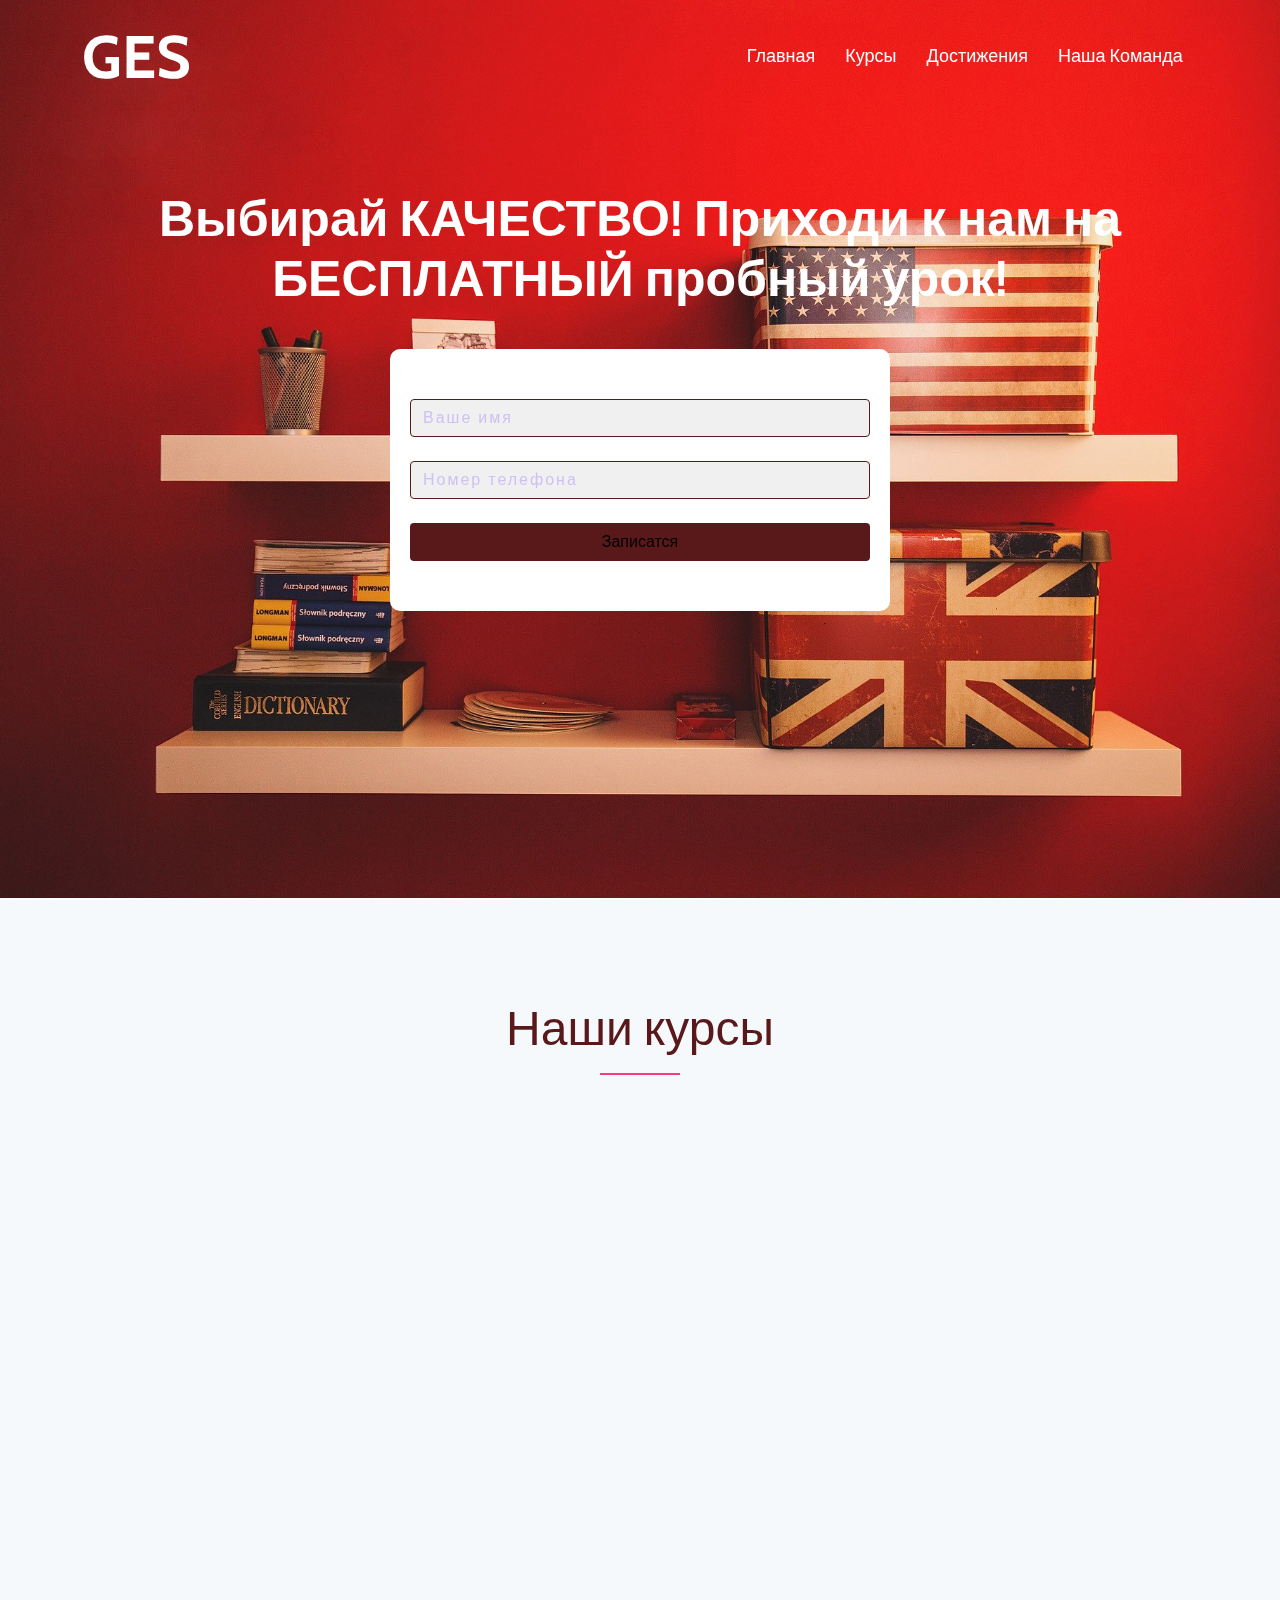
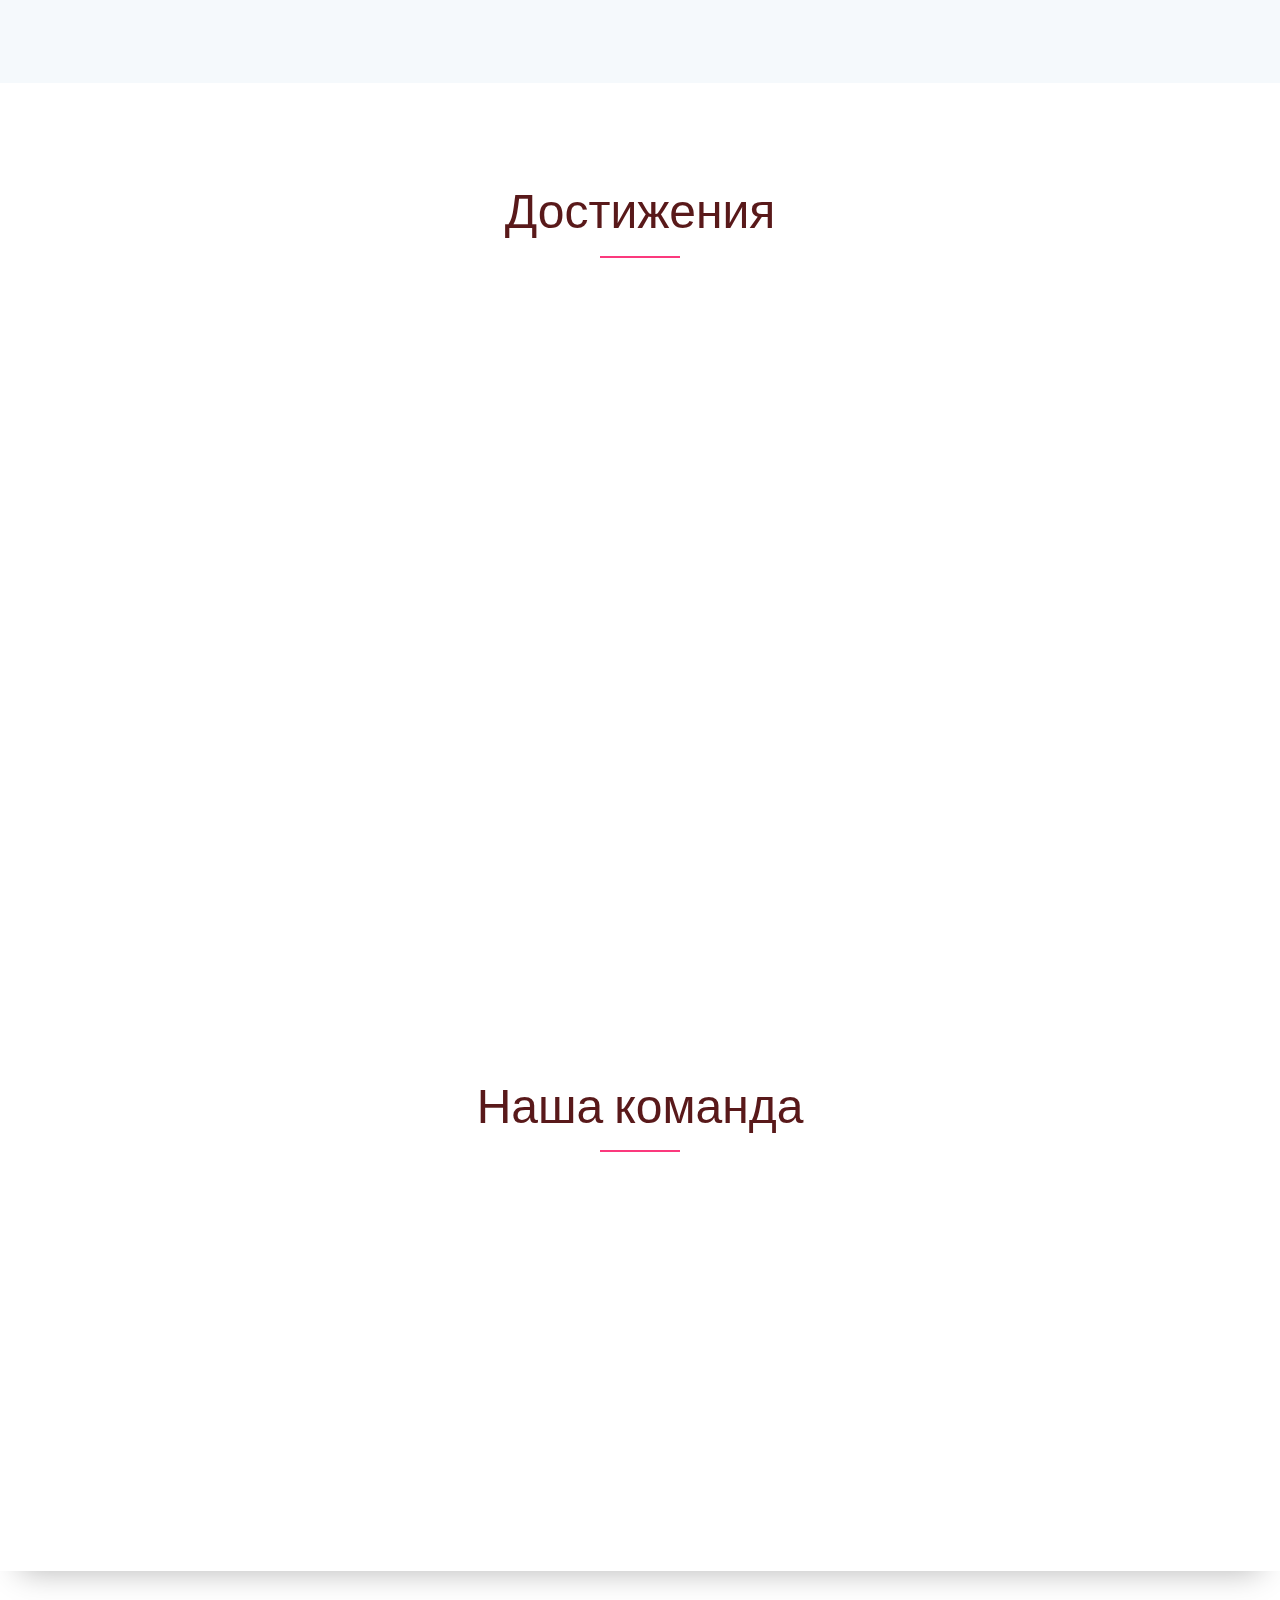
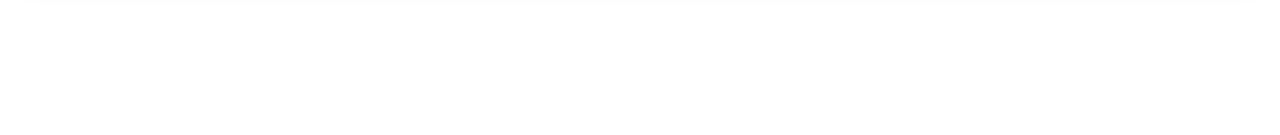
==== Ges/index.html @ f2826a34 "styles changes" ====
<!DOCTYPE html>
<html lang="RU">

<head>
    <meta charset="UTF-8">
    <meta name="description" content="">
    <meta http-equiv="X-UA-Compatible" content="IE=edge">
    <meta name="viewport" content="width=device-width, initial-scale=1, shrink-to-fit=no">
    <!-- The above 4 meta tags *must* come first in the head; any other head content must come *after* these tags -->

    <!-- Title -->
    <title>Global Education Center</title>

    <!-- Favicon -->
    <!-- <link rel="icon" href="img/core-img/favicon.ico"> title  -->

    <!-- Core Stylesheet -->
    <link href="style.css" rel="stylesheet">
    
    <!-- Responsive CSS -->
    <link href="css/responsive.css" rel="stylesheet">

</head>

<body>
    <!-- Preloader Start -->
    <div id="preloader">
        <div class="colorlib-load"></div>
    </div>

    <!-- ***** Header Area Start ***** -->
    <header class="header_area animated">
        <div class="container-fluid">
            <div class="row align-items-center">
                <!-- Menu Area Start -->
                <div class="col-12 col-md-12">
                    <div class="menu_area">
                        <nav class="navbar navbar-expand-lg navbar-light">
                            <!-- Logo -->
                            <a class="navbar-brand" href="#">GES</a>
                            <button class="navbar-toggler" type="button" data-toggle="collapse" data-target="#ca-navbar" aria-controls="ca-navbar" aria-expanded="false" aria-label="Toggle navigation"><span class="navbar-toggler-icon"></span></button>
                            <!-- Menu Area -->
                            <div class="collapse navbar-collapse" id="ca-navbar">
                                <ul class="navbar-nav ml-auto" id="nav">
                                    <li class="nav-item active"><a class="nav-link" href="#home">Главная</a></li>
                                    <li class="nav-item"><a class="nav-link" href="#pricing">Курсы</a></li>
                                    <li class="nav-item"><a class="nav-link" href="#about">Достижения</a></li>
                                    <li class="nav-item"><a class="nav-link" href="#team">Наша Команда</a></li>
                                </ul>
                                
                            </div>
                        </nav>
                    </div>
                </div>
            </div>
        </div>
    </header>
    <!-- ***** Header Area End ***** -->

    <!-- ***** Wellcome Area Start ***** -->
    <section class="wellcome_area clearfix" id="home" style="background-image: url(./img/bg-img/aa1.jpg);">
        <div class="container h-100">
            <div class="row h-100 align-items-center">
                <div class="col-12 col-md ">
                    <div class="wellcome-heading">
                        <h2 class="wow fadeInLeft" data-wow-delay="0.4s">Выбирай КАЧЕСТВО!  Приходи к нам на БЕСПЛАТНЫЙ пробный урок!</h2>
                        <div class="welcome-heading_form wow fadeInUp" data-wow-delay="0.6s">
                            <form  >
                                <input type="text"  placeholder="Ваше имя" class="form-control mb-4" >
                                <input type="text"  placeholder="Номер телефона" class="form-control mb-4" >
                                
                                <button class="btn btn-custom btn-block">Записатся</button>
                            </form>
                        </div>
                    </div>
                </div>
            </div>
        </div>
    </section>
    <!-- ***** Wellcome Area End ***** -->

    <!-- ***** Pricing Plane Area Start *****==== -->
    <section class="pricing-plane-area section_padding_100_70 clearfix" id="pricing">
        <div class="container">
            <div class="row">
                <div class="col-12">
                    <!-- Heading Text  -->
                    <div class="section-heading text-center">
                        <h2>Наши курсы</h2>
                        <div class="line-shape"></div>
                    </div>
                </div>
            </div>

            <div class="row ">
                <div class="col-12 col-md-4">
                    <div class=" text-center wow fadeInUp cources" data-wow-delay="0.6s">
                        <div class="cources_img">
                            <img src="./img/bg-img/2.jpg" alt="">
                        </div>          
                        <h4>Обучение всех уровней английского языка </h4>              
                        <p class="mb-4">Обучение всех уровней английского языка с эффектом полного погружения (для взрослых, для школьников старшего, среднего и младшего звена)</p>
                    </div>
                </div>
                <!-- Single Special Area -->
                <div class="col-12 col-md-4">
                    <div class=" text-center wow fadeInUp cources" data-wow-delay="0.4s">
                        <div class="cources_img">
                            <img src="./img/bg-img/1.jpeg" alt="">
                        </div>         
                        <h4>Уникальные авторские курсы</h4>              
                        <p>Уникальные авторские курсы на основе DELTA, CELTA, TESOL и TEYL, Современная методика английского языка для профессионального роста будущих успешных учителей</p>
                    </div>
                </div>
                <!-- Single Special Area -->
                <div class="col-12 col-md-4">
                    <div class="wow fadeInUp cources" data-wow-delay="0.2s">
                        <div class="cources_img">
                            <img src="./img/bg-img/3.jpeg" alt="">
                        </div>           
                        <h4>Подготовка к IELTS</h4>              
                        <div class="cources_child">
                            <p><span>•</span>Комплексная подготовка к ЕНТ </p>       
                            <p><span>•</span>Развитие всех школьных предметов </p>              
                            <p><span>•</span>Подготовка к НИШ (Назарбаев Интеллектуальные Школы)</p>  
                            <p><span>•</span>Подготовка к школе</p>  
                            <p><span>•</span>Продленка</p>  
                        </div>
                    </div>
                </div>
            </div>
        </div>
    </section>
    <!-- ***** Pricing Plane Area End ***** -->

    <!-- ***** Special Area Start ***** -->
    <section class="special-area bg-white section_padding_100" id="about">
        <div class="container">
            <div class="row">
                <div class="col-12">
                    <!-- Section Heading Area -->
                    <div class="section-heading text-center">
                        <h2>Достижения </h2>
                        <div class="line-shape"></div>
                    </div>
                </div>
            </div>

            <div class="row">
                <!-- Single Special Area -->
                <div class="col-12 col-md-4">
                    <div class="single-special text-center wow fadeInUp" data-wow-delay="0.2s">
                        <div class="single-icon">
                            <h3 class="counter">3000</h3>
                        </div>
                        <h4>******</h4>
                        <p>Более студентов доверяют нам</p>
                    </div>
                </div>
                <!-- Single Special Area -->
                <div class="col-12 col-md-4">
                    <div class="single-special text-center wow fadeInUp" data-wow-delay="0.4s">
                        <div class="single-icon">
                            <h3 class="counter">300</h3>
                        </div>
                        <h4>********</h4>
                        <p> Более обладателей государственных образовательных </p>
                    </div>
                </div>
                <!-- Single Special Area -->
                <div class="col-12 col-md-4">
                    <div class="single-special text-center wow fadeInUp" data-wow-delay="0.6s">
                        <div class="single-icon">
                            <h3 class="counter">70</h3>
                        </div>
                        <h4>*********</h4>
                        <p>Более обладателей сертификата IELTS со средним баллом 6,5 – 7</p>
                    </div>
                </div>
            </div>

            <div class="row">
                <!-- Single Special Area -->
                <div class="col-12 col-md-4">
                    <div class="single-special text-center wow fadeInUp" data-wow-delay="0.2s">
                        <div class="single-icon">
                            <h3 class="counter">39</h3>
                        </div>
                        <h4>******</h4>
                        <p>Студентов, поступивших в Назарбаев Университет</p>
                    </div>
                </div>
                <!-- Single Special Area -->
                <div class="col-12 col-md-4">
                    <div class="single-special text-center wow fadeInUp" data-wow-delay="0.4s">
                        <div class="single-icon">
                            <h3 class="counter">24</h3>
                        </div>
                        <h4>********</h4>
                        <p>Ученика поступивших в Назарбаев Интеллектуальные Школы (НИШ)</p>
                    </div>
                </div>
                <!-- Single Special Area -->
                <div class="col-12 col-md-4">
                    <div class="single-special text-center wow fadeInUp" data-wow-delay="0.6s">
                        <div class="single-icon">
                            <h3 class="counter">18</h3>
                        </div>
                        <h4>*********</h4>
                        <p>Финалистов программы FLEX</p>
                    </div>
                </div>
            </div>
        </div>
        <!-- Special Description Area -->
    </section>
    <!-- ***** Special Area End ***** -->

    <!-- ***** Our Team Area Start ***** -->
    <section class="our-Team-area bg-white section_padding_100_50 clearfix" id="team">
        <div class="container">
            <div class="row">
                <div class="col-12 text-center">
                    <!-- Heading Text  -->
                    <div class="section-heading">
                        <h2>Наша команда</h2>
                        <div class="line-shape"></div>
                    </div>
                </div>
            </div>
            <div class="row">
                <div class="col-12 col-md-6 col-lg-3 wow fadeInRight" data-wow-delay="0.3s">
                    <div class="single-team-member">
                        <div class="member-image">
                            <img src="img/team-img/team-1.jpg" alt="">
                            <div class="team-hover-effects">
                                <div class="team-social-icon">
                                     <a href="https://www.instagram.com/english_express_centre/"><i class="fa fa-instagram" aria-hidden="true"></i></a>
                                    <a href="mailto:eexprees@mail.ru"><i class="fa fa-envelope-o" aria-hidden="true"></i></a>
                                   
                                </div>
                            </div>
                        </div>
                        <div class="member-text">
                            <h4>Lorem, ipsum.</h4>
                            <p>Директор учебного центра</p>
                        </div>
                    </div>
                </div>
                
                <div class="col-12 col-md-6 col-lg-3  wow fadeInRight" data-wow-delay="0.4s">
                    <div class="single-team-member">
                        <div class="member-image">
                            <img src="img/team-img/team-1.jpg" alt="">
                            <div class="team-hover-effects">
                                <div class="team-social-icon">
                                     <a href="https://www.instagram.com/english_express_centre/"><i class="fa fa-instagram" aria-hidden="true"></i></a>
                                    <a href="mailto:eexprees@mail.ru"><i class="fa fa-envelope-o" aria-hidden="true"></i></a>
                                   
                                </div>
                            </div>
                        </div>
                        <div class="member-text">
                            <h4>Lorem, ipsum.</h4>
                            <p>Директор учебного центра</p>
                        </div>
                    </div>
                </div>

                <div class="col-12 col-md-6 col-lg-3 wow fadeInRight" data-wow-delay="0.6s">
                    <div class="single-team-member">
                        <div class="member-image">
                            <img src="img/team-img/team-1.jpg" alt="">
                            <div class="team-hover-effects">
                                <div class="team-social-icon">
                                     <a href="https://www.instagram.com/english_express_centre/"><i class="fa fa-instagram" aria-hidden="true"></i></a>
                                    <a href="mailto:eexprees@mail.ru"><i class="fa fa-envelope-o" aria-hidden="true"></i></a>
                                   
                                </div>
                            </div>
                        </div>
                        <div class="member-text">
                            <h4>Lorem, ipsum.</h4>
                            <p>Директор учебного центра</p>
                        </div>
                    </div>
                </div>

                <div class="col-12 col-md-6 col-lg-3 wow fadeInRight" data-wow-delay="0.8s">
                    <div class="single-team-member">
                        <div class="member-image">
                            <img src="img/team-img/team-1.jpg" alt="">
                            <div class="team-hover-effects">
                                <div class="team-social-icon">
                                     <a href="https://www.instagram.com/english_express_centre/"><i class="fa fa-instagram" aria-hidden="true"></i></a>
                                    <a href="mailto:eexprees@mail.ru"><i class="fa fa-envelope-o" aria-hidden="true"></i></a>
                                   
                                </div>
                            </div>
                        </div>
                        <div class="member-text">
                            <h4>Lorem, ipsum.</h4>
                            <p>Директор учебного центра</p>
                        </div>
                    </div>
                </div>
            </div>
        </div>
    </section>
    <!-- ***** Our Team Area End ***** -->

    <!-- ***** Footer Area Start ***** -->
    <footer class="footer-social-icon text-center section_padding_70 clearfix">      
       <!-- Foooter Text-->
        <div class="copyright-text">
            copyright all reserved            
        </div>
    </footer>
    <!-- ***** Footer Area Start ***** -->

    <!-- Jquery-2.2.4 JS -->
    <script src="js/jquery-2.2.4.min.js"></script>
    <!-- Popper js -->
    <script src="js/popper.min.js"></script>
    <!-- Bootstrap-4 Beta JS -->
    <script src="js/bootstrap.min.js"></script>
    <!-- All Plugins JS -->
    <script src="js/plugins.js"></script>
    <!-- Slick Slider Js-->
    <script src="js/slick.min.js"></script>
    <!-- Footer Reveal JS -->
    <script src="js/footer-reveal.min.js"></script>
    <!-- Active JS -->
    <script src="js/active.js"></script>
</body>

</html>
---- Ges/style.css ----
/* --------------------------
:: Template Name: Colorlib App - App Landing Page 
:: Template Author: Colorlib
:: Template Author URI: https://colorlib.com/
:: Description: Colorlib is a One Page based App Landing Template. It's very clean, creative & beautiful. It's super     responsive & ultra light.
:: Tags: Colorlib, App Landing, Apps, Responsive App Landing, Bootstrap 4, Free Theme, Free HTML Template, HTML5 Template etc.
:: Version: v1.0
:: Created: 11/03/2017
-------------------------- */

/* --- [Master Stylesheet] ----
:: 1.0 Base CSS Start
:: 2.0 Header Area CSS
:: 3.0 Wellcome Area CSS
:: 4.0 Special Area CSS
:: 5.0 Features Area CSS
:: 6.0 Video Area CSS
:: 7.0 Cool Facts Area CSS
:: 8.0 Screenshots Area CSS
:: 9.0 Pricing Plan Area CSS
:: 10.0 Testimonials Area CSS
:: 11.0 CTA Area CSS Start
:: 12.0 Team Area CSS Start
:: 13.0 Contact Area CSS Start
:: 14.0 Footer Area CSS Start
-------------------------- */

@import url('https://fonts.googleapis.com/css?family=Cabin:400,500,700|Montserrat:400,500,700');
@import 'css/bootstrap.min.css';
@import 'css/animate.css';
@import 'css/magnific-popup.css';
@import 'css/owl.carousel.min.css';
@import 'css/slick.css';
@import 'css/font-awesome.min.css';
@import 'css/themify-icons.css';
@import 'css/ionicons.min.css';

/* --------------------------
:: 1.0 Base CSS Start
-------------------------- */

* {
    margin: 0;
    padding: 0;
}

body {
    font-family: 'Cabin', sans-serif;
    background-color: #fff;
}

h1,
h2,
h3,
h4,
h5,
h6 {
    font-family: 'Cabin', sans-serif;
    font-weight: 400;
    color: #000;
    line-height: 1.2;
}

::-webkit-scrollbar{
    border-radius: 10px;
    background-color: rgba(89,25,26,.4);
}

::-webkit-scrollbar-thumb{
    border-radius: 10px;
    margin: 0 auto;
    background-color: #59191a;
}

::-webkit-scrollbar-track{
    border-radius: 10px;
    background-color:#fff;
}

.section_padding_100 {
    padding-top: 100px;
    padding-bottom: 100px;
}

.section_padding_100_50 {
    padding-top: 100px;
    padding-bottom: 50px;
}

.section_padding_100_70 {
    padding-top: 100px;
    padding-bottom: 70px;
}

.section_padding_50 {
    padding-top: 50px;
    padding-bottom: 50px;
}

.section_padding_50_20 {
    padding-top: 50px;
    padding-bottom: 20px;
}

.section_padding_150 {
    padding-top: 150px;
    padding-bottom: 150px;
}

.section_padding_200 {
    padding-top: 200px;
    padding-bottom: 200px;
}

.section_padding_0_100 {
    padding-top: 0;
    padding-bottom: 100px;
}

.section_padding_70 {
    padding-top: 70px;
    padding-bottom: 70px;
}

.section_padding_0_50 {
    padding-top: 0;
    padding-bottom: 50px;
}

img {
    max-width: 100%;
    max-height: 100%;
}

.mt-15 {
    margin-top: 15px;
}

.mt-30 {
    margin-top: 30px;
}

.mt-40 {
    margin-top: 40px;
}

.mt-50 {
    margin-top: 50px;
}

.mt-100 {
    margin-top: 100px;
}

.mt-150 {
    margin-top: 150px;
}

.mr-15 {
    margin-right: 15px;
}

.mr-30 {
    margin-right: 30px;
}

.mr-50 {
    margin-right: 50px;
}

.mr-100 {
    margin-right: 100px;
}

.mb-15 {
    margin-bottom: 15px;
}

.mb-30 {
    margin-bottom: 30px;
}

.mb-50 {
    margin-bottom: 50px;
}

.mb-100 {
    margin-bottom: 100px;
}

.ml-15 {
    margin-left: 15px;
}

.ml-30 {
    margin-left: 30px;
}

.ml-50 {
    margin-left: 50px;
}

.ml-100 {
    margin-left: 100px;
}

ul,
ol {
    margin: 0;
    padding: 0;
}

#scrollUp {
    bottom: 0;
    font-size: 24px;
    right: 30px;
    width: 50px;
    background-color: #59191a;
    color: #fff;
    text-align: center;
    height: 50px;
    line-height: 50px;
}

a,
a:hover,
a:focus,
a:active {
    text-decoration: none;
    -webkit-transition-duration: 500ms;
    -o-transition-duration: 500ms;
    transition-duration: 500ms;
}

li {
    list-style: none;
}

p {
    color: #726a84;
    font-size: 16px;
    font-weight: 300;
    margin-top: 0;
}

.heading-text > p {
    font-size: 16px;
}

.section-heading > h2 {
    font-weight: 300;
    color: #59191a;
    font-size: 48px;
    margin: 0;
}


.section-heading {
    margin-bottom: 60px;
}

.line-shape-white,
.line-shape {
    width: 80px;
    height: 2px;
    background-color: #fb397d;
    margin-top: 15px;
}

.line-shape {
    margin-left: calc(50% - 40px);
}


#preloader {
    overflow: hidden;
    background-color: #fff;
    height: 100%;
    left: 0;
    position: fixed;
    top: 0;
    width: 100%;
    z-index: 999999;
}

.colorlib-load {
    -webkit-animation: 2000ms linear 0s normal none infinite running colorlib-load;
    animation: 2000ms linear 0s normal none infinite running colorlib-load;
    background: transparent none repeat scroll 0 0;
    border-color: #dddddd #dddddd #fb397d;
    border-radius: 50%;
    border-style: solid;
    border-width: 2px;
    height: 40px;
    left: calc(50% - 20px);
    position: relative;
    top: calc(50% - 20px);
    width: 40px;
    z-index: 9;
}

@-webkit-keyframes colorlib-load {
    0% {
        -webkit-transform: rotate(0deg);
        transform: rotate(0deg);
    }
    100% {
        -webkit-transform: rotate(360deg);
        transform: rotate(360deg);
    }
}

@keyframes colorlib-load {
    0% {
        -webkit-transform: rotate(0deg);
        transform: rotate(0deg);
    }
    100% {
        -webkit-transform: rotate(360deg);
        transform: rotate(360deg);
    }
}

/* --------------------------
:: 2.0 Header Area CSS
-------------------------- */

.header_area {
    left: 0;
    position: absolute;
    width: 100%;
    z-index: 99;
    top: 0;
    padding: 0 4%;
}

.menu_area .navbar-brand {
    font-size: 60px;
    font-weight: 700;
    color: #fff;
    margin: 0;
    line-height: 1;
    padding: 0;
}


.menu_area .navbar-brand:hover,
.menu_area .navbar-brand:focus {
    color: #fff;
}


.menu_area {
    position: relative;
    z-index: 2;
}

.menu_area #nav .nav-link {
    color: #fff;
    display: block;
    font-size: 18px;
    font-weight: 500;
    border-radius: 30px;
    -webkit-transition-duration: 500ms;
    -o-transition-duration: 500ms;
    transition-duration: 500ms;
    padding: 35px 15px;
}

/* stcicky css */

.header_area.sticky {
    background-color: #59191a;
    -webkit-box-shadow: 0 4px 20px rgba(0, 0, 0, 0.1);
            box-shadow: 0 4px 20px rgba(0, 0, 0, 0.1);
    height: 70px;
    position: fixed;
    top: 0;
    z-index: 99;
}

.header_area.sticky .menu_area .navbar-brand {
    font-size: 50px;
}

.header_area.sticky .menu_area #nav .nav-link {
    padding: 23px 10px;
}
.header_area.sticky .navbar {
    padding: 0;
}
/* --------------------------
:: 3.0 Wellcome Area CSS
-------------------------- */

.wellcome_area {
    height: 900px;
    position: relative;
    z-index: 1;
    background-position: bottom center;
    background-size: cover;
}

.wellcome_area:after {
    position: absolute;
    width: 100%;
    left: 0;
    height: 2px;
    background-color: #fff;
    content: '';
    bottom: 0;
    z-index: 2;
}

.welcome-thumb {
    width: 45%;
    position: absolute;
    bottom: -130px;
    right: 85px;
    z-index: 9;
}

.welcome-thumb img {
    height: auto;
    width: 100%;
}
.navbar-light .navbar-toggler{
    border:none;
    background: #fff;
}

.wellcome-heading > h2 {
    margin-bottom: 40px;
    font-size: 50px;
    text-align: center;
    color: #ffffff;
    font-weight: 700;
    position: relative;
    z-index: 3;
}
.btn-custom{
    background: #59191a;
}
.welcome-heading_form{
    margin: 0 auto;
    max-width: 500px;
    background: rgb(255,255,255);
    border-radius: 10px;
    padding: 50px 20px;
}


.form-control{
    letter-spacing: 2px;
    color: #59191a;
    border: 1px solid #59191a;
    background-color: rgb(240,240,240);
}
.form-control::-webkit-input-placeholder {
    color: #eee;
    opacity: 1;
}

.form-control:-ms-input-placeholder {
    color: #cec1f4;
    opacity: 1;
}

.form-control::-ms-input-placeholder {
    color: #cec1f4;
    opacity: 1;
}

.form-control::placeholder {
    color: #cec1f4;
    opacity: 1;
}

.get-start-area .email:focus {
    border: none;
    outline-offset: transparent !important;
    border-radius: 30px;
}

.get-start-area .submit {
    background-color: #fb397d;
    color: #fff;    font-weight: 500;
    display: inline-block;
    border: none;
    height: 50px;
    min-width: 167px;
    line-height: 46px;
    text-align: center;
    border-radius: 24px 24px 24px 0px;
    margin-left: 10px;
}

.get-start-area .submit:hover {
    background: #59191a;
    color: #fff;
    -webkit-transition-duration: 500ms;
    -o-transition-duration: 500ms;
    transition-duration: 500ms;
}

.wellcome-heading > p {
    color: #fff;
}

.wellcome-heading > h3 {
    font-size: 332px;
    position: absolute;
    top: -134px;
    font-weight: 900;
    left: -12px;
    z-index: -1;
    color: #fff;
    opacity: .1;
    -ms-filter: "progid:DXImageTransform.Microsoft.Alpha(Opacity=10)";
}

.wellcome-heading {
    margin-bottom: 100px;
}

.cources{
    background: #fff;
    border: 1px solid #eff2f6;
    padding: 40px;
    border-radius: 40px 40px 40px 0px;
    -webkit-transition-duration: 800ms;
    -o-transition-duration: 800ms;
    transition-duration: 800ms;
    margin-bottom: 30px;    
}
.cources_child {
    max-width: 400px;
}
.cources_child > p > span {
    margin-right: 10px;
    margin-bottom: 5px;
    font-size: 17px;
    color: #59191a;
}
.cources_img {
    width: 50%;
    margin: 0 auto;
    margin-bottom: 20px;
}
.cources_img img{
    border-radius: 100%;
}

.cources:hover {
    -webkit-box-shadow: 0 10px 90px rgba(0, 0, 0, 0.08);
            box-shadow: 0 10px 90px rgba(0, 0, 0, 0.08);
    border-color: #59191a;
}

.cources p {
    margin-bottom: 0;
}

.cources > h4 {
    color: #59191a;
}

/* --------------------------
:: 4.0 Special Area CSS
-------------------------- */

.single-icon > h3{
    font-size: 36px;
    color: #59191a;
}

.single-special > h4 {
    font-size: 22px;
    margin-bottom: 15px;
    color: #59191a;
}

.single-icon {
    margin-bottom: 25px;
}


.single-special {
    background: #fff;
    border: 1px solid #eff2f6;
    padding: 40px;
    border-radius: 40px 40px 40px 0px;
    -webkit-transition-duration: 800ms;
    -o-transition-duration: 800ms;
    transition-duration: 800ms;
    margin-bottom: 30px;
    min-height: 250px;
}

.special_description_content > h2 {
    color: #59191a;
    font-size: 48px;
    margin-bottom: 30px;
}

.single-special:hover {
    -webkit-box-shadow: 0 10px 90px rgba(0, 0, 0, 0.08);
            box-shadow: 0 10px 90px rgba(0, 0, 0, 0.08);
}

.single-special p {
    margin-bottom: 0;
}

.app-download-area {
    display: -moz-flex;
    display: -ms-flex;
    display: -o-flex;
    display: -webkit-box;
    display: -ms-flexbox;
    display: flex;
    -ms-flex-preferred-size: 1;
    flex-basis: 1;
    margin-top: 50px;
}

.app-download-btn a {
    border: 1px solid #ddd;
    display: -webkit-box;
    display: -ms-flexbox;
    display: flex;
    -webkit-box-align: center;
    -ms-flex-align: center;
    align-items: center;
    padding: 15px 30px;
    border-radius: 30px 30px 30px 0;
    -webkit-box-shadow: 0 10px 30px rgba(0, 0, 0, 0.1);
    box-shadow: 0 10px 30px rgba(0, 0, 0, 0.1);
    -webkit-box-pack: center;
    -ms-flex-pack: center;
    justify-content: center;
}

.app-download-btn.active a,
.app-download-btn a:hover {
    border-color: transparent;
    background-color: #fb397d;
}

.app-download-btn a i {
    color: #47425d;
    font-size: 24px;
    margin-right: 15px;
    -webkit-transition-duration: 500ms;
    -o-transition-duration: 500ms;
    transition-duration: 500ms;
}

.app-download-btn a p {
    font-size: 16px;
    line-height: 1;
    -webkit-transition-duration: 500ms;
    -o-transition-duration: 500ms;
    transition-duration: 500ms;
}

.app-download-btn a p span {
    font-size: 12px;
    display: block;
}

.app-download-btn:first-child {
    margin-right: 20px;
}

.app-download-btn a:hover i,
.app-download-btn.active a i,
.app-download-btn.active a p,
.app-download-btn a:hover p {
    color: #fff;
}

/* --------------------------
:: 5.0 Features Area CSS
-------------------------- */

.single-feature {
    margin-bottom: 50px;
}

.single-feature > p {
    margin-bottom: 0;
}

.single-feature > i {
    color: #fb397d;
    font-size: 30px;
    display: inline-block;
    float: left;
    margin-right: 10px;
}

.single-feature > h5 {
    font-size: 22px;
    color: #5b32b4;
}

.single-feature > p {
    margin-top: 15px;
}



/* --------------------------
:: 9.0 Pricing Plan Area CSS
-------------------------- */

.pricing-plane-area {
    background: #f5f9fc;
}

.single-price-plan {
    background: #ffffff;
    border: 1px solid #ebebeb;
    border-radius: 30px 30px 30px 0;
    margin-bottom: 30px;
}

.single-price-plan .package-plan {
    padding: 40px 0;
    border-radius: 30px 30px 0 0;
}

.single-price-plan .package-plan > h5 {
    color: #59191a;
    font-size: 18px;
}


.single-price-plan .package-plan .ca-price h4 {
    color: #fb397d;
    font-size: 48px;
    position: relative;
    z-index: 1;
    margin-bottom: 0;
    line-height: 1;
}

.single-price-plan .package-plan .ca-price span {
    font-size: 18px;
    color: #fb397d;
}

.single-price-plan .plan-button > a {
    background: #726a84;
    padding: 10px 0;
    border-bottom-right-radius: 30px;
    color: #ffffff;
    font-size: 16px;
    font-weight: 500;
    display: block;
    -webkit-transition-duration: 500ms;
    -o-transition-duration: 500ms;
    transition-duration: 500ms;
}

.single-price-plan .package-description > p {
    margin-bottom: 0;
    line-height: 1;
    padding: 15px 0;
    border-bottom: 1px solid #ebebeb;
}

.single-price-plan .package-description > p:first-child {
    border-top: 1px solid #ebebeb;
}

.single-price-plan.active .package-plan,
.single-price-plan.active .plan-button > a,
.single-price-plan:hover .plan-button > a {
    background-color: #a865e1;
}

.single-price-plan.active .package-plan .ca-price > h4,
.single-price-plan.active .package-plan .ca-price > span,
.single-price-plan.active .package-plan > h5,
.single-price-plan.active .plan-button > a {
    color: #fff;
}

/* --------------------------
:: 12.0 Team Area CSS Start
-------------------------- */

.member-image {
    margin-bottom: 30px;
    border-radius: 30px 30px 30px 0;
    position: relative;
    z-index: 1;
}

.member-image img {
    border-radius: 30px 30px 30px 0;
}

.member-text > h4 {
    font-size: 22px;
    color: #59191a;
}

.member-text > p {
    color: #b5aec4;
    margin-bottom: 0;
}

.team-hover-effects {
    position: absolute;
    top: 0;
    left: 0;
    width: 100%;
    height: 100%;
    background-color: rgba(89, 25, 26, 0.4);
    border-radius: 30px 30px 30px 0;
    opacity: 0;
    -ms-filter: "progid:DXImageTransform.Microsoft.Alpha(Opacity=0)";
    -webkit-transition: all 500ms;
    -o-transition: all 500ms;
    transition: all 500ms;
}

.single-team-member:hover .team-hover-effects {
    opacity: 1;
    -ms-filter: "progid:DXImageTransform.Microsoft.Alpha(Opacity=100)";
}

.team-social-icon {
    position: absolute;
    z-index: 5;
    top: 0;
    left: 0;
    height: 100%;
    width: 100%;
    display: -webkit-box;
    display: -ms-flexbox;
    display: flex;
    -webkit-box-align: center;
    -ms-flex-align: center;
    align-items: center;
    -webkit-box-pack: center;
    -ms-flex-pack: center;
    justify-content: center;
}

.team-social-icon > a {
    font-size: 14px;
    color: #fff;
    background: rgba(89, 25, 26, 0.9);
    height: 40px;
    width: 40px;
    line-height: 40px;
    text-align: center;
    border-radius: 10px 10px 10px 0;
    display: block;
    margin: 2.5px;
}

.single-team-member {
    margin-bottom: 50px;
}

.copyright-text > p {
    margin-bottom: 0;
}
---- Ges/css/responsive.css ----
@media (min-width: 992px) and (max-width: 1199px) {
    .menu_area .navbar-brand {
        font-size: 42px;
    }
    .menu_area #nav .nav-link {
        padding: 35px 7.5px;
    }
    .sing-up-button > a {
        color: #fff;
        height: 40px;
        min-width: 152px;
        line-height: 36px;
        font-size: 14px;
    }
    .welcome-thumb {
        width: 50%;
        bottom: -100px;
        right: 50px;
    }
    .video-area {
        height: 550px;
    }
    .app_screenshots_slides {
        padding: 0 4%;
    }
    .header_area.sticky .menu_area #nav .nav-link {
        padding: 23px 7.5px;
    }
}

@media (min-width: 768px) and (max-width: 991px) {
    .header_area {
        padding: 0;
    }
    .menu_area .navbar-brand {
        font-size: 48px;
    }
    .header_area.sticky {
        height: 50px;
    }
    .header_area .menu_area #nav .nav-link,
    .header_area.sticky .menu_area #nav .nav-link {
        padding: 7.5px 15px;
    }
    #ca-navbar {
        padding: 30px;
        border-radius: 3px;
        background-color: #59191a;
        text-align: left;
    }
    .sing-up-button {
        margin-top: 30px;
        text-align: left;
    }
    .welcome-thumb {
        width: 50%;
        bottom: -100px;
        right: 0;
    }
    .wellcome-heading {
        margin-bottom: 70px;
    }
    .single-special {
        padding: 30px 10px;
    }
    .special_description_area.mt-150 {
        margin-top: 50px;
    }
    .special_description_content > h2 {
        font-size: 30px;
    }
    .video-area {
        height: 350px;
    }
    .section-heading > h2 {
        font-size: 38px;
    }
    .address-text > p,
    .phone-text > p,
    .email-text > p {
        font-size: 16px;
    }
    .footer-text > p {
        margin-bottom: 30px;
    }
    .section-heading {
        margin-bottom: 50px;
    }
    .sing-up-button > a {
        margin-top: 4px;
        display: inline-block;
        border: 2px solid #a883e9;
        height: 40px;
        min-width: 160px;
        line-height: 36px;
        font-size: 14px;
    }
    .counter-area {
        min-width: 50px;
    }
    .counter-area > h3 {
        font-size: 30px;
    }
    .app_screenshots_slides {
        padding: 0;
    }
    .clients-feedback-area .slick-slide.slick-current img {
        width: 90px !important;
        height: 90px !important;
    }
}

@media (min-width: 320px) and (max-width: 767px) {
    .header_area {
        padding: 0;
    }
    .menu_area .navbar-brand {
        font-size: 48px;
    }
    .header_area.sticky {
        height: 50px;
    }
    .header_area .menu_area #nav .nav-link,
    .header_area.sticky .menu_area #nav .nav-link {
        padding: 5px 15px;
    }
    #ca-navbar {
        padding: 20px;
        border-radius: 3px;
        background-color: #59191a;
        text-align: left;
    }
    .sing-up-button {
        margin-top: 30px;
        text-align: left;
    }
    .header_area {
        top: 0;
    }
    .welcome_text .cd-intro > p {
        font-size: 14px;
    }
    .wellcome-heading > h2 {
        font-size: 30px;
    }
    .get-start-area .email {
        margin-bottom: 20px;
        max-width: 100%;
    }
    .welcome-thumb {
        width: 90%;
        bottom: -74px;
        right: 0;
    }
    .logo_area > a > h2 {
        font-size: 40px;
        margin-top: 10px;
    }
    .section-heading > h2 {
        font-size: 32px;
    }
    .single-special {
        margin-bottom: 30px;
    }
    .special_description_area.mt-150 {
        margin-top: 50px;
    }
    .special_description_content > h2 {
        font-size: 30px;
    }
    .app-download-btn:first-child {
        margin-right: 0;
    }
    .app-download-area {
        display: block;
    }
    .app-download-btn {
        margin-bottom: 20px;
    }
    .video-area {
        border: 10px solid #fff;
        border-radius: 20px;
        height: 250px;
    }
    .video-area::after {
        top: -10px;
        left: -10px;
        width: calc(100% + 20px);
        height: calc(100% + 20px);
        border: 1px solid #f1f4f8;
        z-index: 2;
        border-radius: 20px;
    }
    .clients-feedback-area .client-description > p {
        font-size: 20px;
    }
    .clients-feedback-area .slick-slide img {
        width: 60px !important;
        height: 60px !important;
    }
    .clients-feedback-area .slick-slide.slick-current img {
        width: 70px !important;
        height: 70px !important;
    }
    .membership-description > h2 {
        font-size: 32px;
    }
    .get-started-button {
        text-align: left;
        margin-top: 20px;
    }
    .contact_from {
        margin-top: 30px;
    }
    .wellcome-heading > h3 {
        font-size: 252px;
        top: -105px;
        left: -1px;
    }
    .wellcome-heading,
    .single-cool-fact {
        margin-bottom: 50px;
    }
    .cool_facts_area .col-12:last-of-type .single-cool-fact {
        margin-bottom: 0;
    }
}

@media (min-width: 480px) and (max-width: 767px) {
    .wellcome-heading > h3 {
        font-size: 284px;
    }
    .wellcome-heading > h2 {
        margin-top: -50px;
        font-size: 30px;
    }
    .welcome-thumb {
        bottom: -109px;
        width: 75%;
    }
    .wellcome-heading {
        margin-bottom: 50px;
    }
    .wellcome-heading > h3 {
        top: -139px;
    }
    .get-start-area .email {
        max-width: 370px;
    }
}

@media (min-width: 576px) and (max-width: 767px) {
    .wellcome-heading > h3 {
        font-size: 286px;
    }
    .get-start-area .email {
        margin-bottom: 0;
    }
}
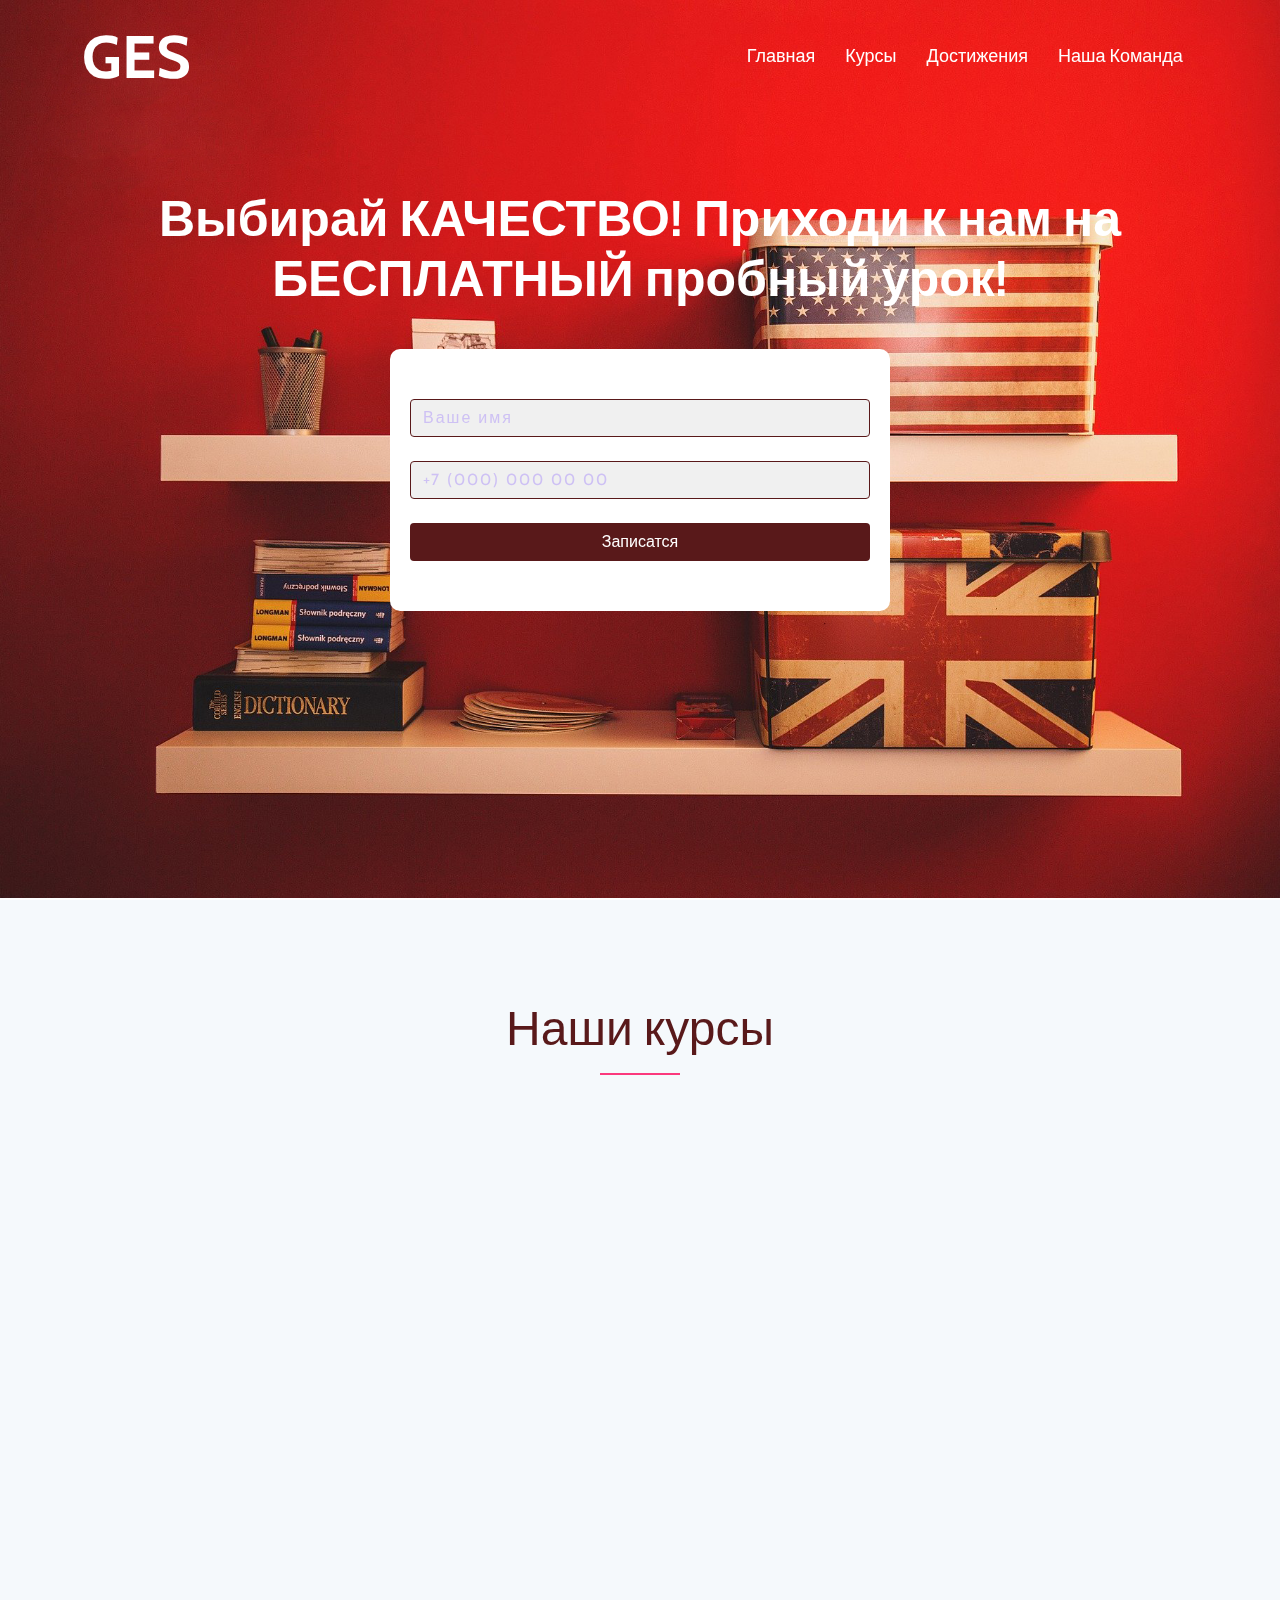
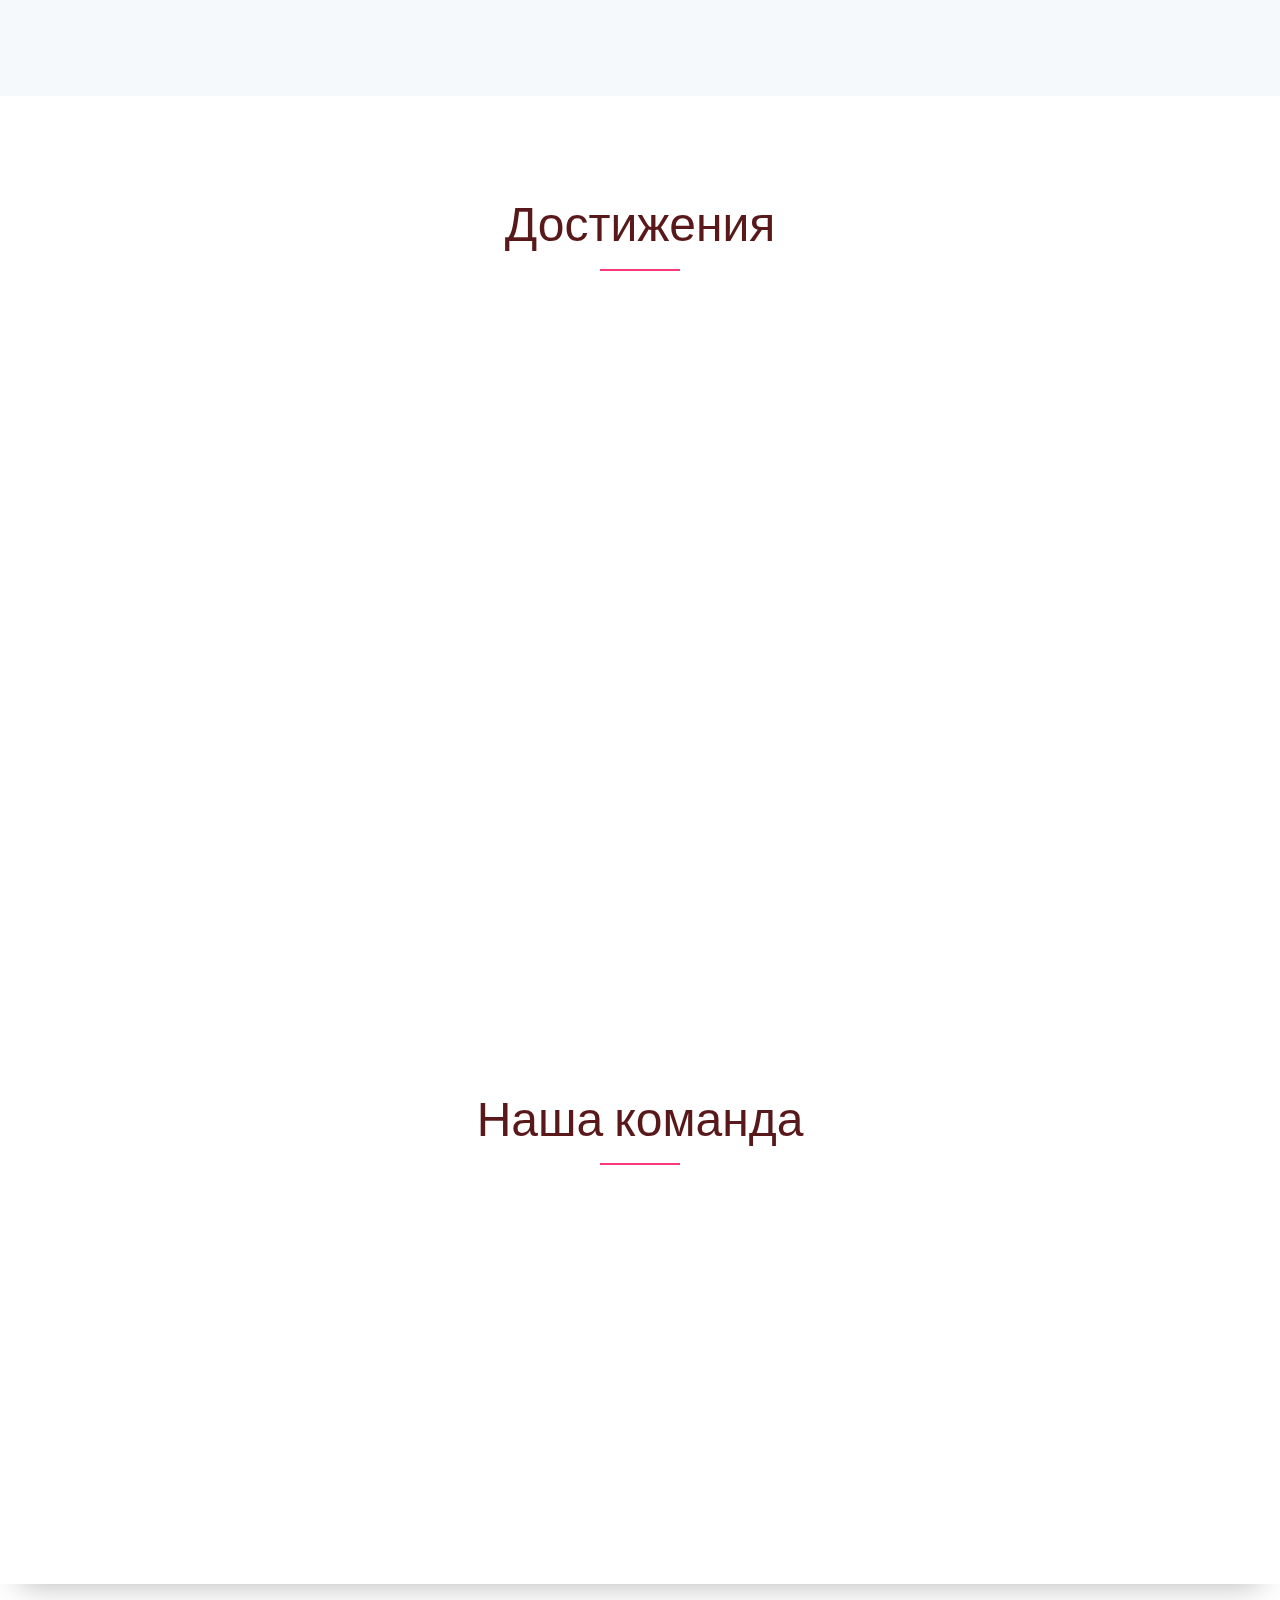
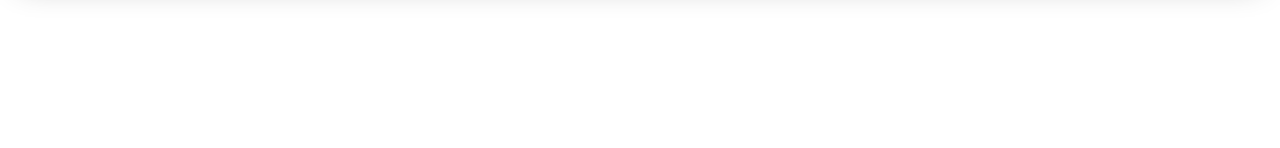
==== commit 34e4c578: "upgrade some styles" ====
--- a/Ges/index.html
+++ b/Ges/index.html
@@ -65,9 +65,9 @@
                     <div class="wellcome-heading">
                         <h2 class="wow fadeInLeft" data-wow-delay="0.4s">Выбирай КАЧЕСТВО!  Приходи к нам на БЕСПЛАТНЫЙ пробный урок!</h2>
                         <div class="welcome-heading_form wow fadeInUp" data-wow-delay="0.6s">
-                            <form  >
+                            <form >
                                 <input type="text"  placeholder="Ваше имя" class="form-control mb-4" >
-                                <input type="text"  placeholder="Номер телефона" class="form-control mb-4" >
+                                <input name="phone"  placeholder="+7 (000) 000 00 00" class="form-control mb-4" >
                                 
                                 <button class="btn btn-custom btn-block">Записатся</button>
                             </form>
@@ -99,7 +99,7 @@
                             <img src="./img/bg-img/2.jpg" alt="">
                         </div>          
                         <h4>Обучение всех уровней английского языка </h4>              
-                        <p class="mb-4">Обучение всех уровней английского языка с эффектом полного погружения (для взрослых, для школьников старшего, среднего и младшего звена)</p>
+                        <p class="p_margin">Обучение всех уровней английского языка с эффектом полного погружения (для взрослых, для школьников старшего, среднего и младшего звена)</p>
                     </div>
                 </div>
                 <!-- Single Special Area -->
@@ -320,6 +320,8 @@
 
     <!-- Jquery-2.2.4 JS -->
     <script src="js/jquery-2.2.4.min.js"></script>
+    <!-- mask input -->
+    <!-- <script src="js/jquery.maskedinput.min.js"></script> -->
     <!-- Popper js -->
     <script src="js/popper.min.js"></script>
     <!-- Bootstrap-4 Beta JS -->
--- a/Ges/style.css
+++ b/Ges/style.css
@@ -440,6 +440,7 @@
 }
 .btn-custom{
     background: #59191a;
+    color: #fff;
 }
 .welcome-heading_form{
     margin: 0 auto;
@@ -525,6 +526,7 @@
 
 .cources{
     background: #fff;
+    min-width: 200px;
     border: 1px solid #eff2f6;
     padding: 40px;
     border-radius: 40px 40px 40px 0px;
@@ -557,14 +559,16 @@
     border-color: #59191a;
 }
 
-.cources p {
+.cources_child p {
     margin-bottom: 0;
 }
 
 .cources > h4 {
     color: #59191a;
 }
-
+.p_margin{
+    margin-bottom: 15px;
+}
 /* --------------------------
 :: 4.0 Special Area CSS
 -------------------------- */
--- a/Ges/css/responsive.css
+++ b/Ges/css/responsive.css
@@ -1,3 +1,9 @@
+@media (min-width: 1200px) {
+    .cources {
+        min-height: 460px;
+    }
+}
+
 @media (min-width: 992px) and (max-width: 1199px) {
     .menu_area .navbar-brand {
         font-size: 42px;
@@ -17,6 +23,9 @@
         bottom: -100px;
         right: 50px;
     }
+    .cources{
+        min-height: 500px;
+    }
     .video-area {
         height: 550px;
     }
@@ -47,6 +56,12 @@
         border-radius: 3px;
         background-color: #59191a;
         text-align: left;
+    }
+    .cources{
+        min-height: 600px;
+    }
+    .p_margin{
+        margin-bottom: 0;
     }
     .sing-up-button {
         margin-top: 30px;
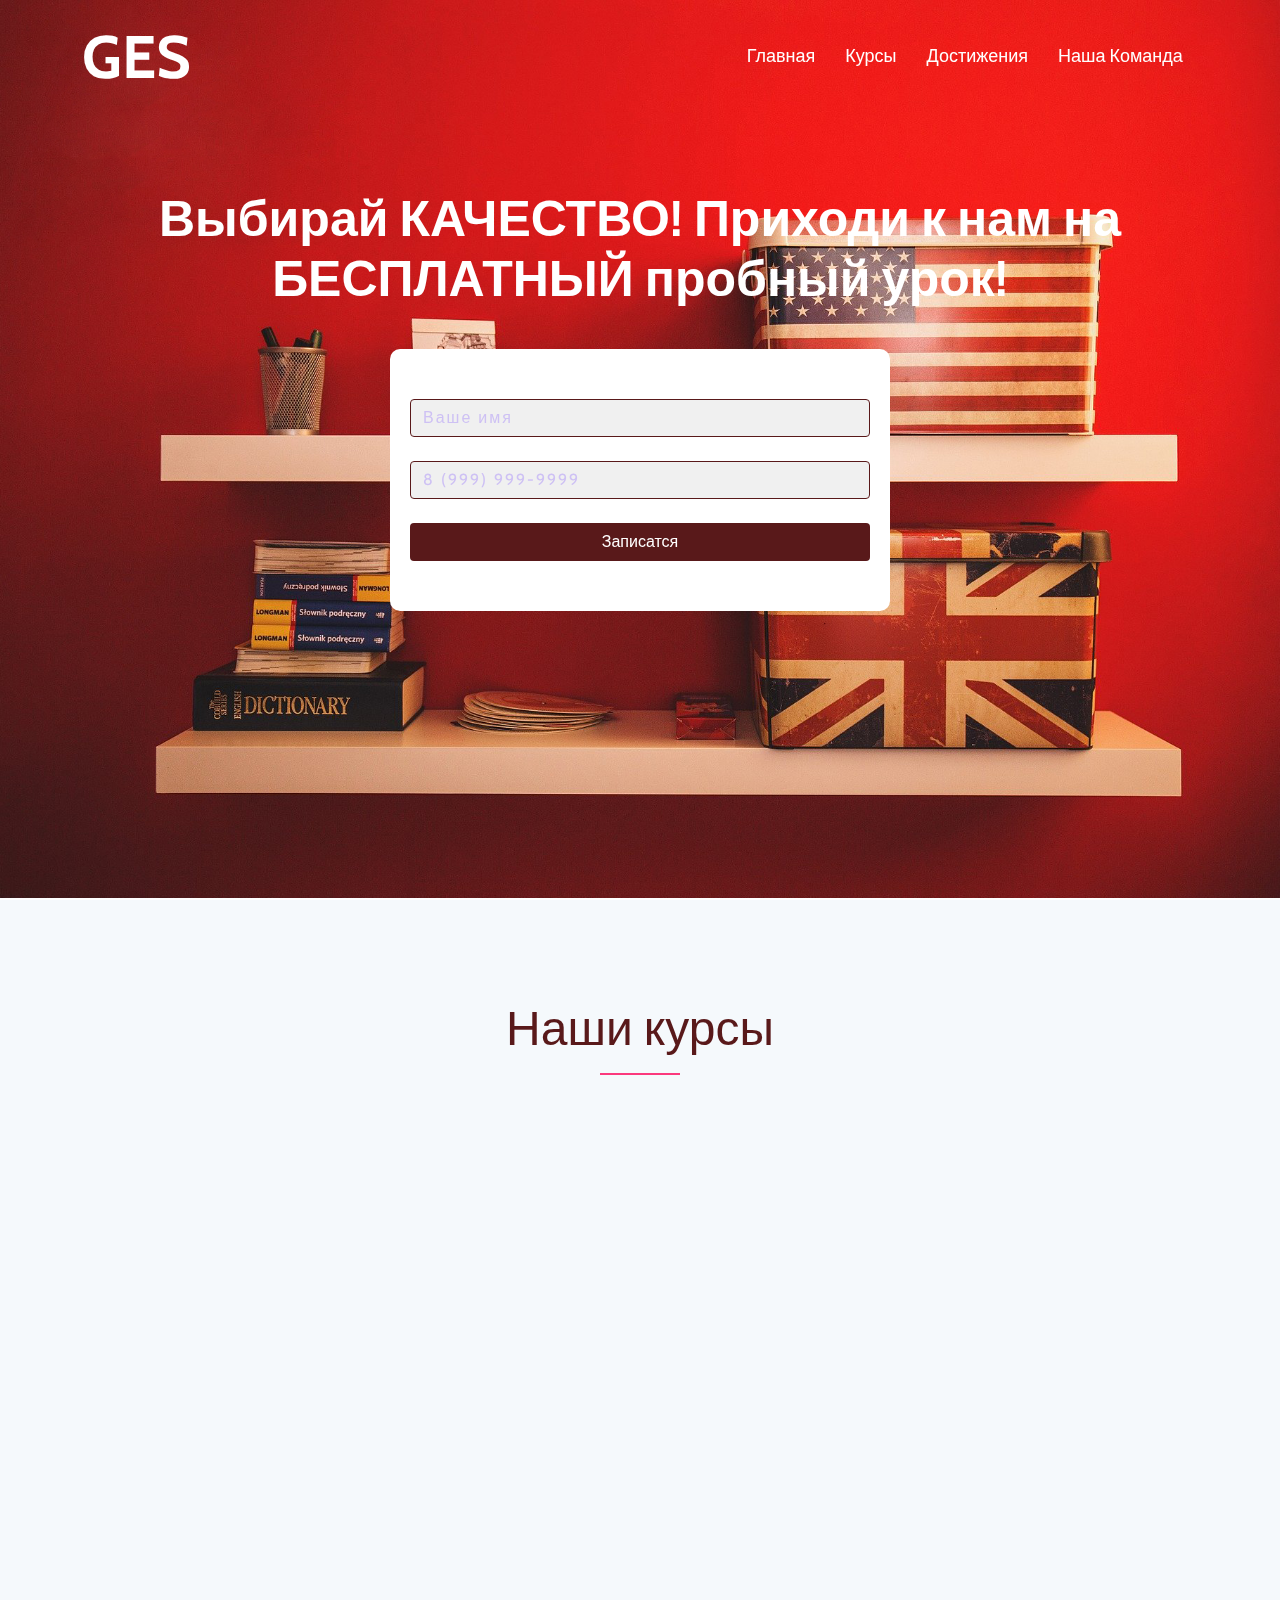
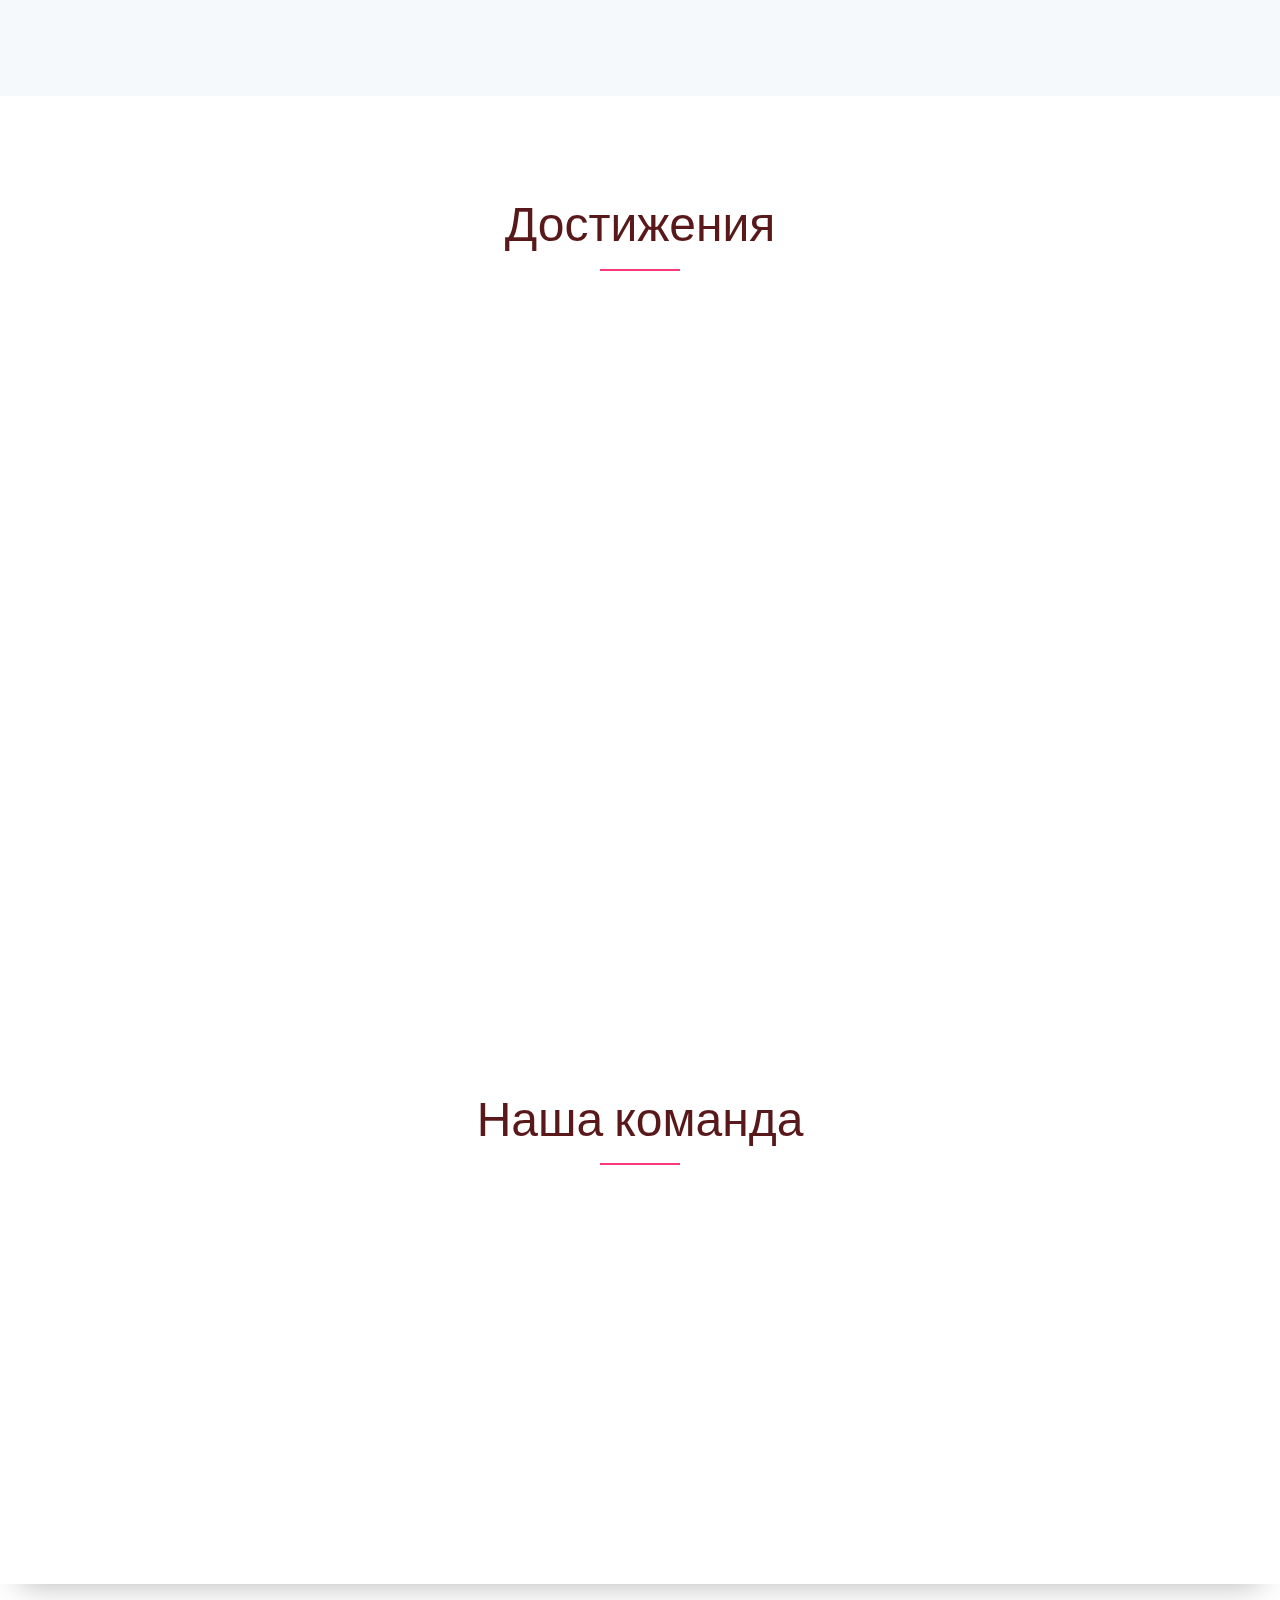
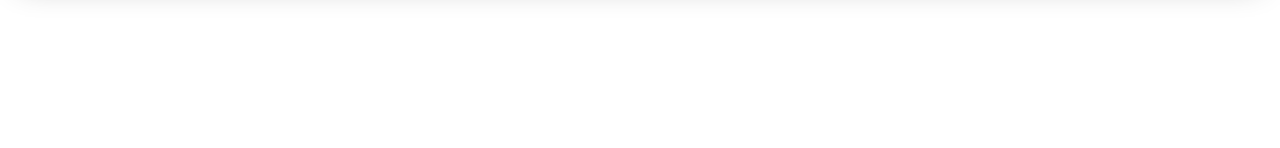
==== commit 2f4b5ef7: "Input Mask" ====
--- a/Ges/index.html
+++ b/Ges/index.html
@@ -67,7 +67,7 @@
                         <div class="welcome-heading_form wow fadeInUp" data-wow-delay="0.6s">
                             <form >
                                 <input type="text"  placeholder="Ваше имя" class="form-control mb-4" >
-                                <input name="phone"  placeholder="+7 (000) 000 00 00" class="form-control mb-4" >
+                                <input type="tel"  placeholder="8 (999) 999-9999" id="phone" class="form-control mb-4" >
                                 
                                 <button class="btn btn-custom btn-block">Записатся</button>
                             </form>
@@ -321,7 +321,7 @@
     <!-- Jquery-2.2.4 JS -->
     <script src="js/jquery-2.2.4.min.js"></script>
     <!-- mask input -->
-    <!-- <script src="js/jquery.maskedinput.min.js"></script> -->
+    <script src="https://s3-us-west-2.amazonaws.com/s.cdpn.io/3/jquery.inputmask.bundle.js"></script>
     <!-- Popper js -->
     <script src="js/popper.min.js"></script>
     <!-- Bootstrap-4 Beta JS -->
@@ -334,6 +334,11 @@
     <script src="js/footer-reveal.min.js"></script>
     <!-- Active JS -->
     <script src="js/active.js"></script>
+    <script>
+        $(":input").inputmask();
+
+        $("#phone").inputmask({"mask": "8 (999) 999-9999"});
+    </script>
 </body>
 
 </html>
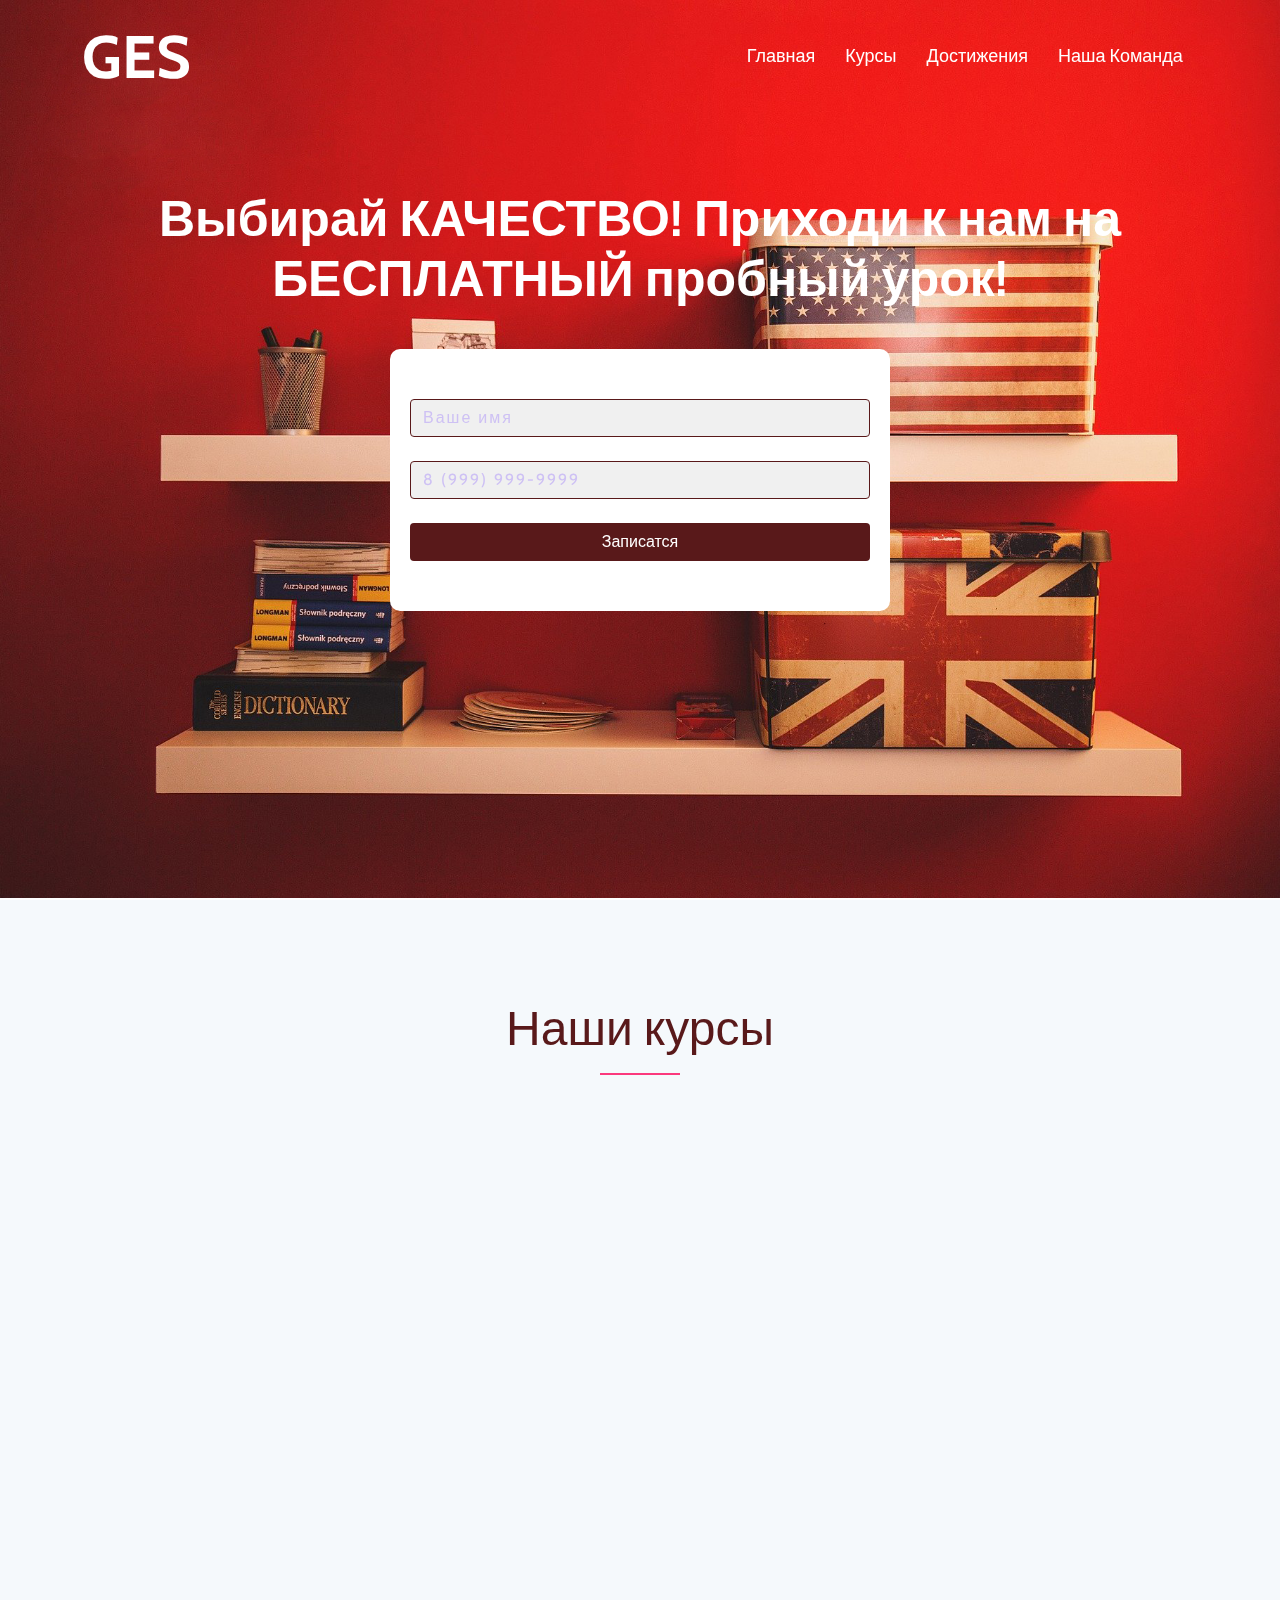
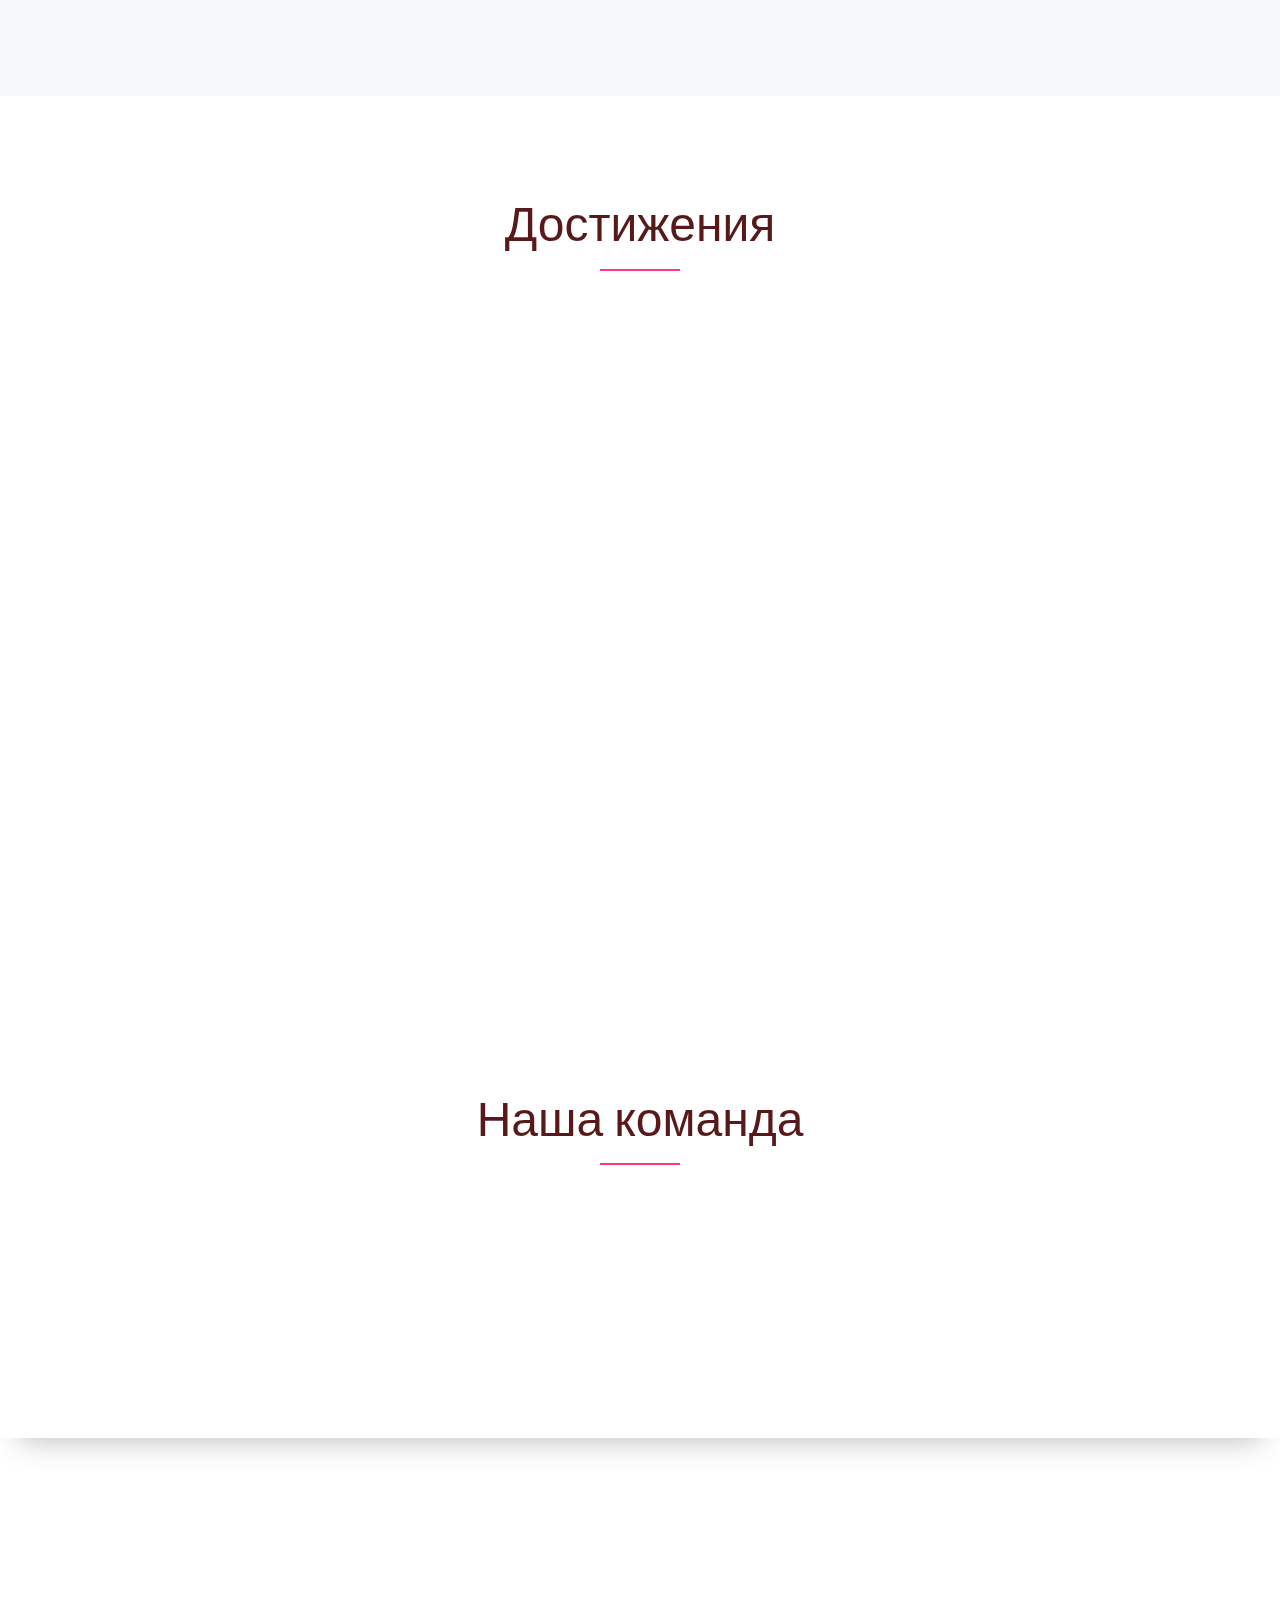
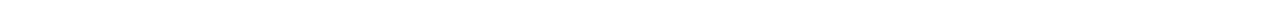
==== commit 697f9519: "second big update" ====
--- a/Ges/index.html
+++ b/Ges/index.html
@@ -12,7 +12,8 @@
     <title>Global Education Center</title>
 
     <!-- Favicon -->
-    <!-- <link rel="icon" href="img/core-img/favicon.ico"> title  -->
+    <link rel="icon" href="img/bg-img/book.png">
+    <!-- <link rel="shortcut icon" type="image/jpg" href=""/> -->
 
     <!-- Core Stylesheet -->
     <link href="style.css" rel="stylesheet">
@@ -232,7 +233,7 @@
                 <div class="col-12 col-md-6 col-lg-3 wow fadeInRight" data-wow-delay="0.3s">
                     <div class="single-team-member">
                         <div class="member-image">
-                            <img src="img/team-img/team-1.jpg" alt="">
+                            <img src="img/team-img/teach4.JPG" alt="">
                             <div class="team-hover-effects">
                                 <div class="team-social-icon">
                                      <a href="https://www.instagram.com/english_express_centre/"><i class="fa fa-instagram" aria-hidden="true"></i></a>
@@ -251,7 +252,7 @@
                 <div class="col-12 col-md-6 col-lg-3  wow fadeInRight" data-wow-delay="0.4s">
                     <div class="single-team-member">
                         <div class="member-image">
-                            <img src="img/team-img/team-1.jpg" alt="">
+                            <img src="img/team-img/teach2.JPG" alt="">
                             <div class="team-hover-effects">
                                 <div class="team-social-icon">
                                      <a href="https://www.instagram.com/english_express_centre/"><i class="fa fa-instagram" aria-hidden="true"></i></a>
@@ -270,7 +271,7 @@
                 <div class="col-12 col-md-6 col-lg-3 wow fadeInRight" data-wow-delay="0.6s">
                     <div class="single-team-member">
                         <div class="member-image">
-                            <img src="img/team-img/team-1.jpg" alt="">
+                            <img src="img/team-img/teach3.JPG" alt="">
                             <div class="team-hover-effects">
                                 <div class="team-social-icon">
                                      <a href="https://www.instagram.com/english_express_centre/"><i class="fa fa-instagram" aria-hidden="true"></i></a>
@@ -289,7 +290,7 @@
                 <div class="col-12 col-md-6 col-lg-3 wow fadeInRight" data-wow-delay="0.8s">
                     <div class="single-team-member">
                         <div class="member-image">
-                            <img src="img/team-img/team-1.jpg" alt="">
+                            <img src="img/team-img/teach1.jpg" alt="">
                             <div class="team-hover-effects">
                                 <div class="team-social-icon">
                                      <a href="https://www.instagram.com/english_express_centre/"><i class="fa fa-instagram" aria-hidden="true"></i></a>
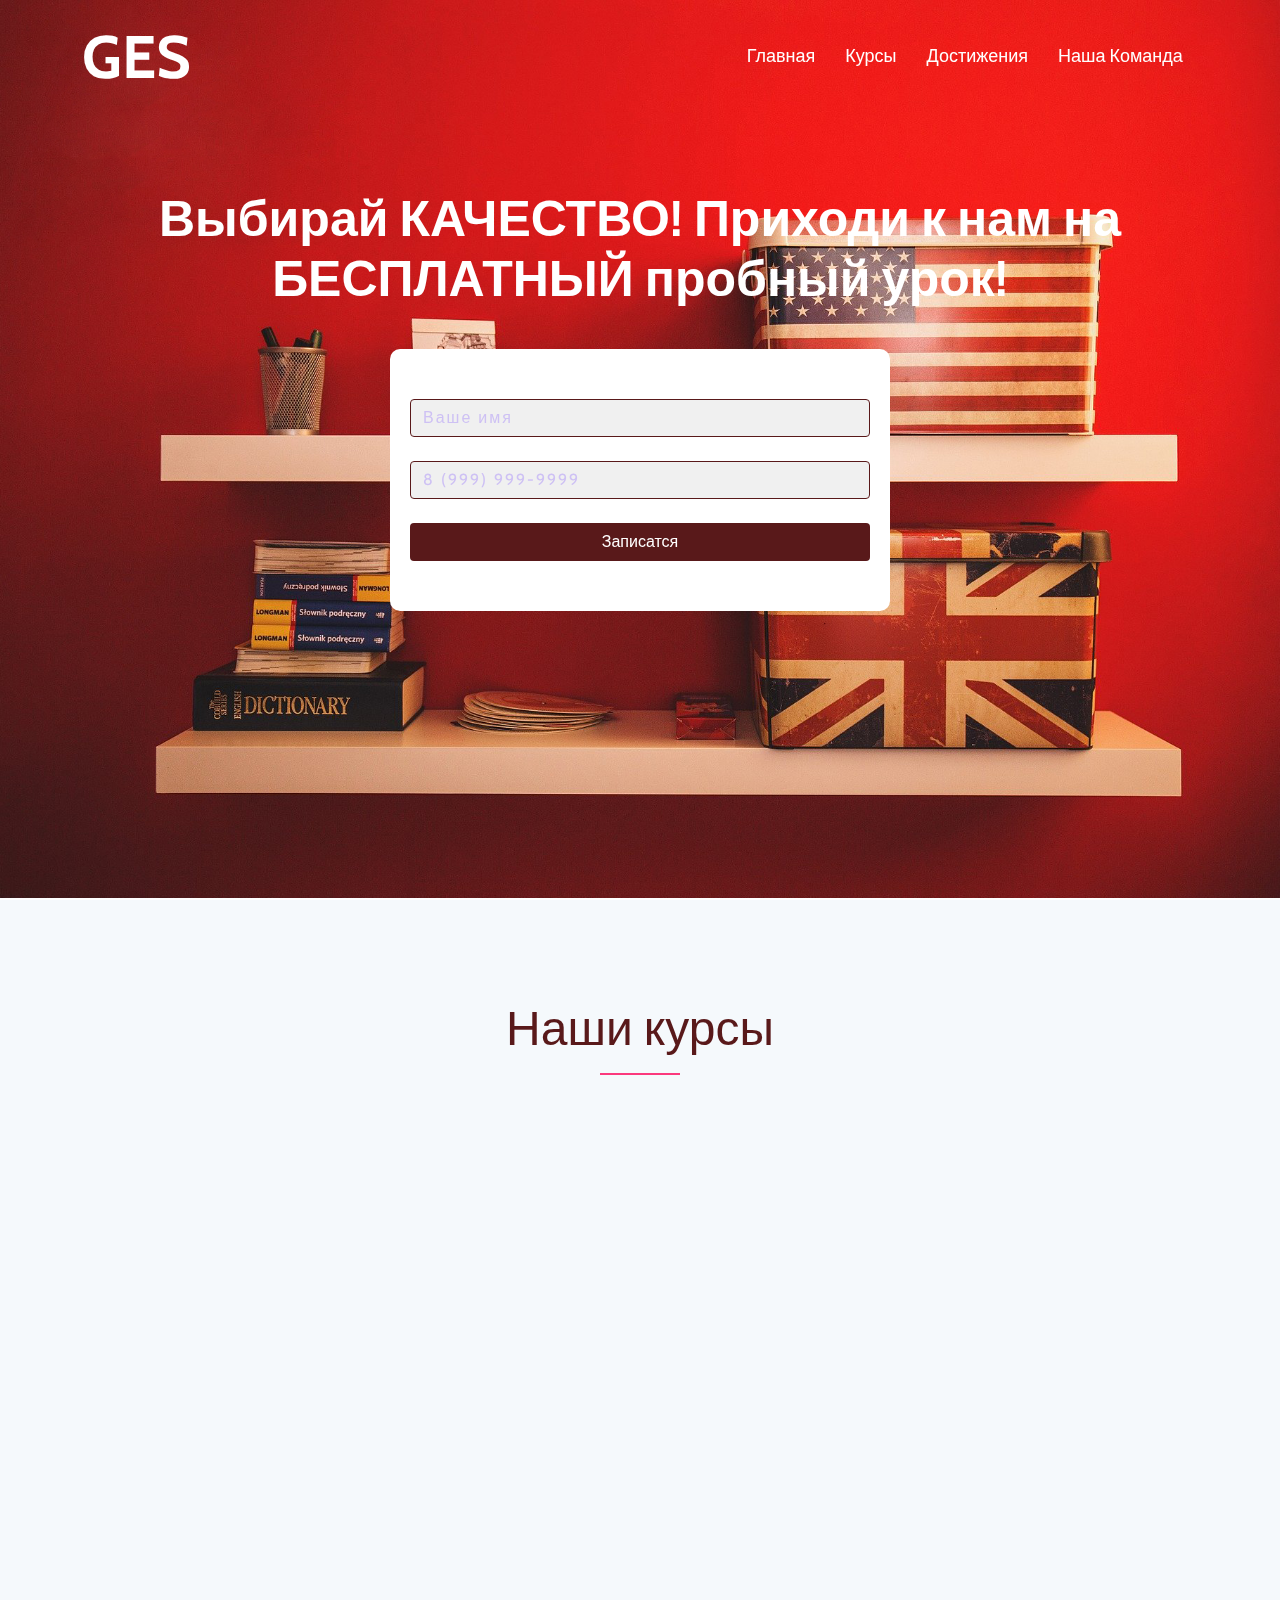
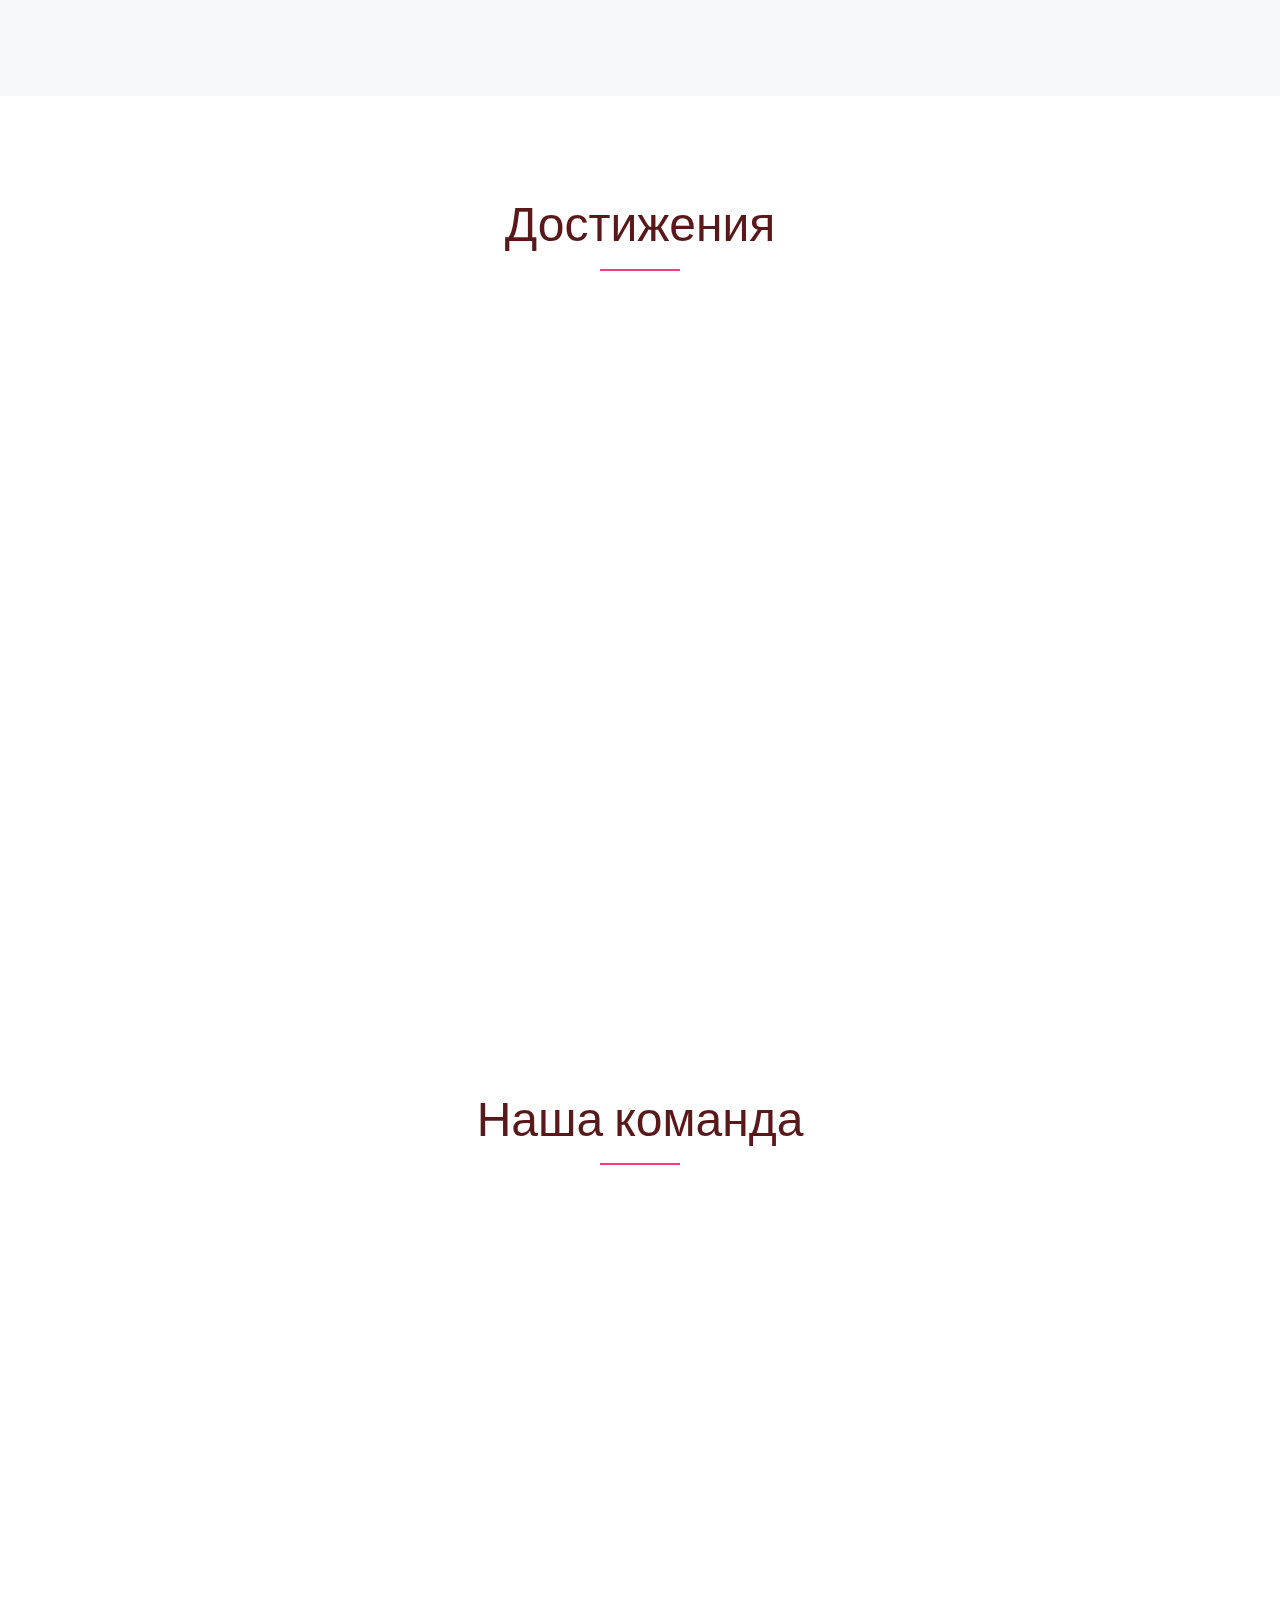
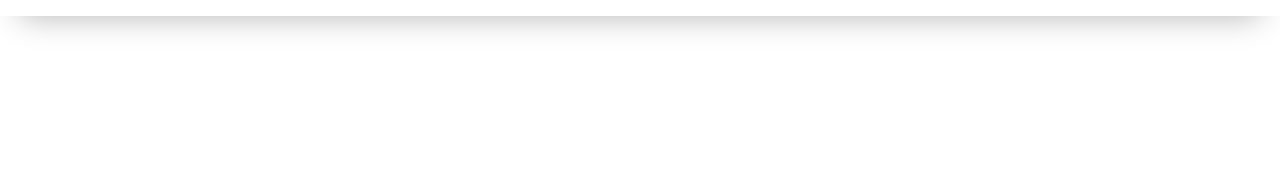
==== commit 789aa412: "UPdate" ====
--- a/Ges/index.html
+++ b/Ges/index.html
@@ -12,8 +12,8 @@
     <title>Global Education Center</title>
 
     <!-- Favicon -->
-    <link rel="icon" href="img/bg-img/book.png">
-    <!-- <link rel="shortcut icon" type="image/jpg" href=""/> -->
+    <link rel="icon" href="./img/bg-img/book.png">
+    <!-- <link rel="shortcut icon" type="image/jpg" href="./"> -->
 
     <!-- Core Stylesheet -->
     <link href="style.css" rel="stylesheet">
@@ -233,7 +233,7 @@
                 <div class="col-12 col-md-6 col-lg-3 wow fadeInRight" data-wow-delay="0.3s">
                     <div class="single-team-member">
                         <div class="member-image">
-                            <img src="img/team-img/teach4.JPG" alt="">
+                            <img src="./img/t4.png" alt="">
                             <div class="team-hover-effects">
                                 <div class="team-social-icon">
                                      <a href="https://www.instagram.com/english_express_centre/"><i class="fa fa-instagram" aria-hidden="true"></i></a>
@@ -252,7 +252,7 @@
                 <div class="col-12 col-md-6 col-lg-3  wow fadeInRight" data-wow-delay="0.4s">
                     <div class="single-team-member">
                         <div class="member-image">
-                            <img src="img/team-img/teach2.JPG" alt="">
+                            <img src="./img/t2.png" alt="">
                             <div class="team-hover-effects">
                                 <div class="team-social-icon">
                                      <a href="https://www.instagram.com/english_express_centre/"><i class="fa fa-instagram" aria-hidden="true"></i></a>
@@ -271,7 +271,7 @@
                 <div class="col-12 col-md-6 col-lg-3 wow fadeInRight" data-wow-delay="0.6s">
                     <div class="single-team-member">
                         <div class="member-image">
-                            <img src="img/team-img/teach3.JPG" alt="">
+                            <img src="./img/t3.png" alt="">
                             <div class="team-hover-effects">
                                 <div class="team-social-icon">
                                      <a href="https://www.instagram.com/english_express_centre/"><i class="fa fa-instagram" aria-hidden="true"></i></a>
@@ -290,7 +290,7 @@
                 <div class="col-12 col-md-6 col-lg-3 wow fadeInRight" data-wow-delay="0.8s">
                     <div class="single-team-member">
                         <div class="member-image">
-                            <img src="img/team-img/teach1.jpg" alt="">
+                            <img src="./img/t4.png" alt="">
                             <div class="team-hover-effects">
                                 <div class="team-social-icon">
                                      <a href="https://www.instagram.com/english_express_centre/"><i class="fa fa-instagram" aria-hidden="true"></i></a>
